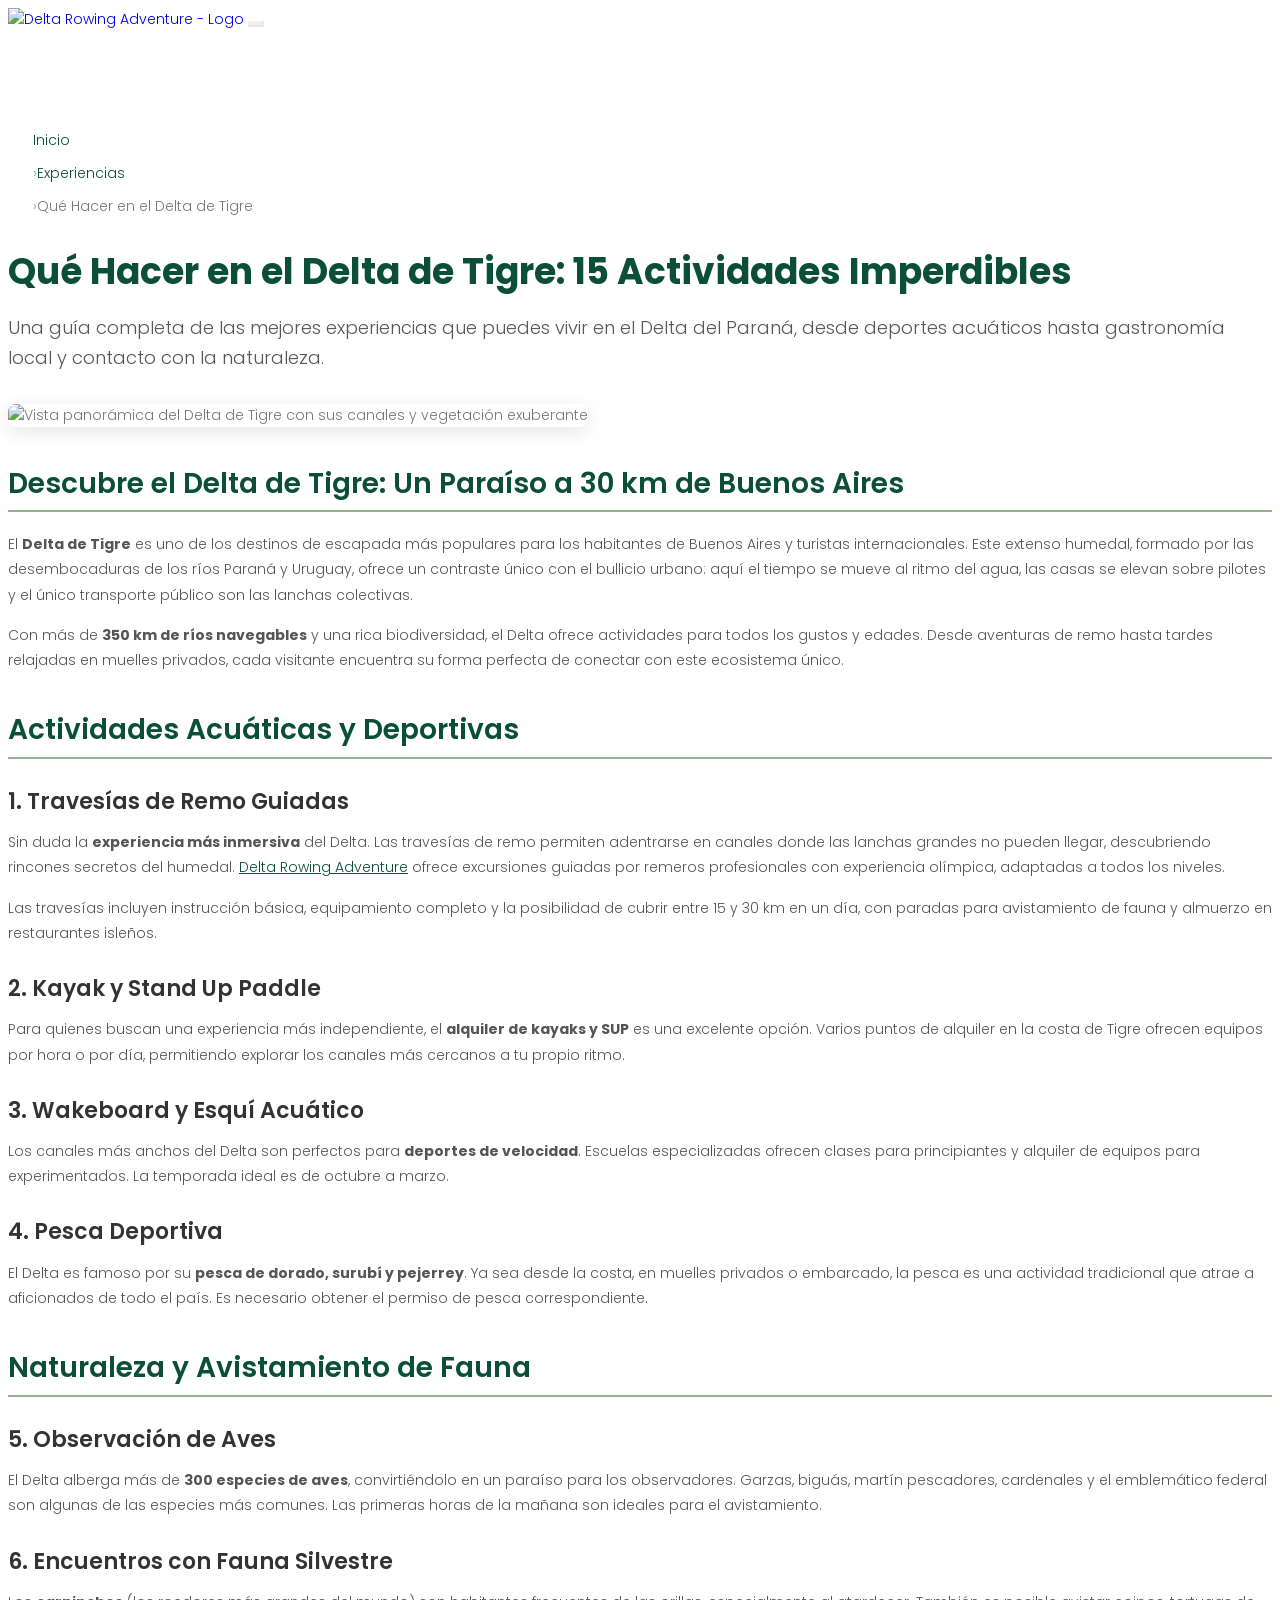
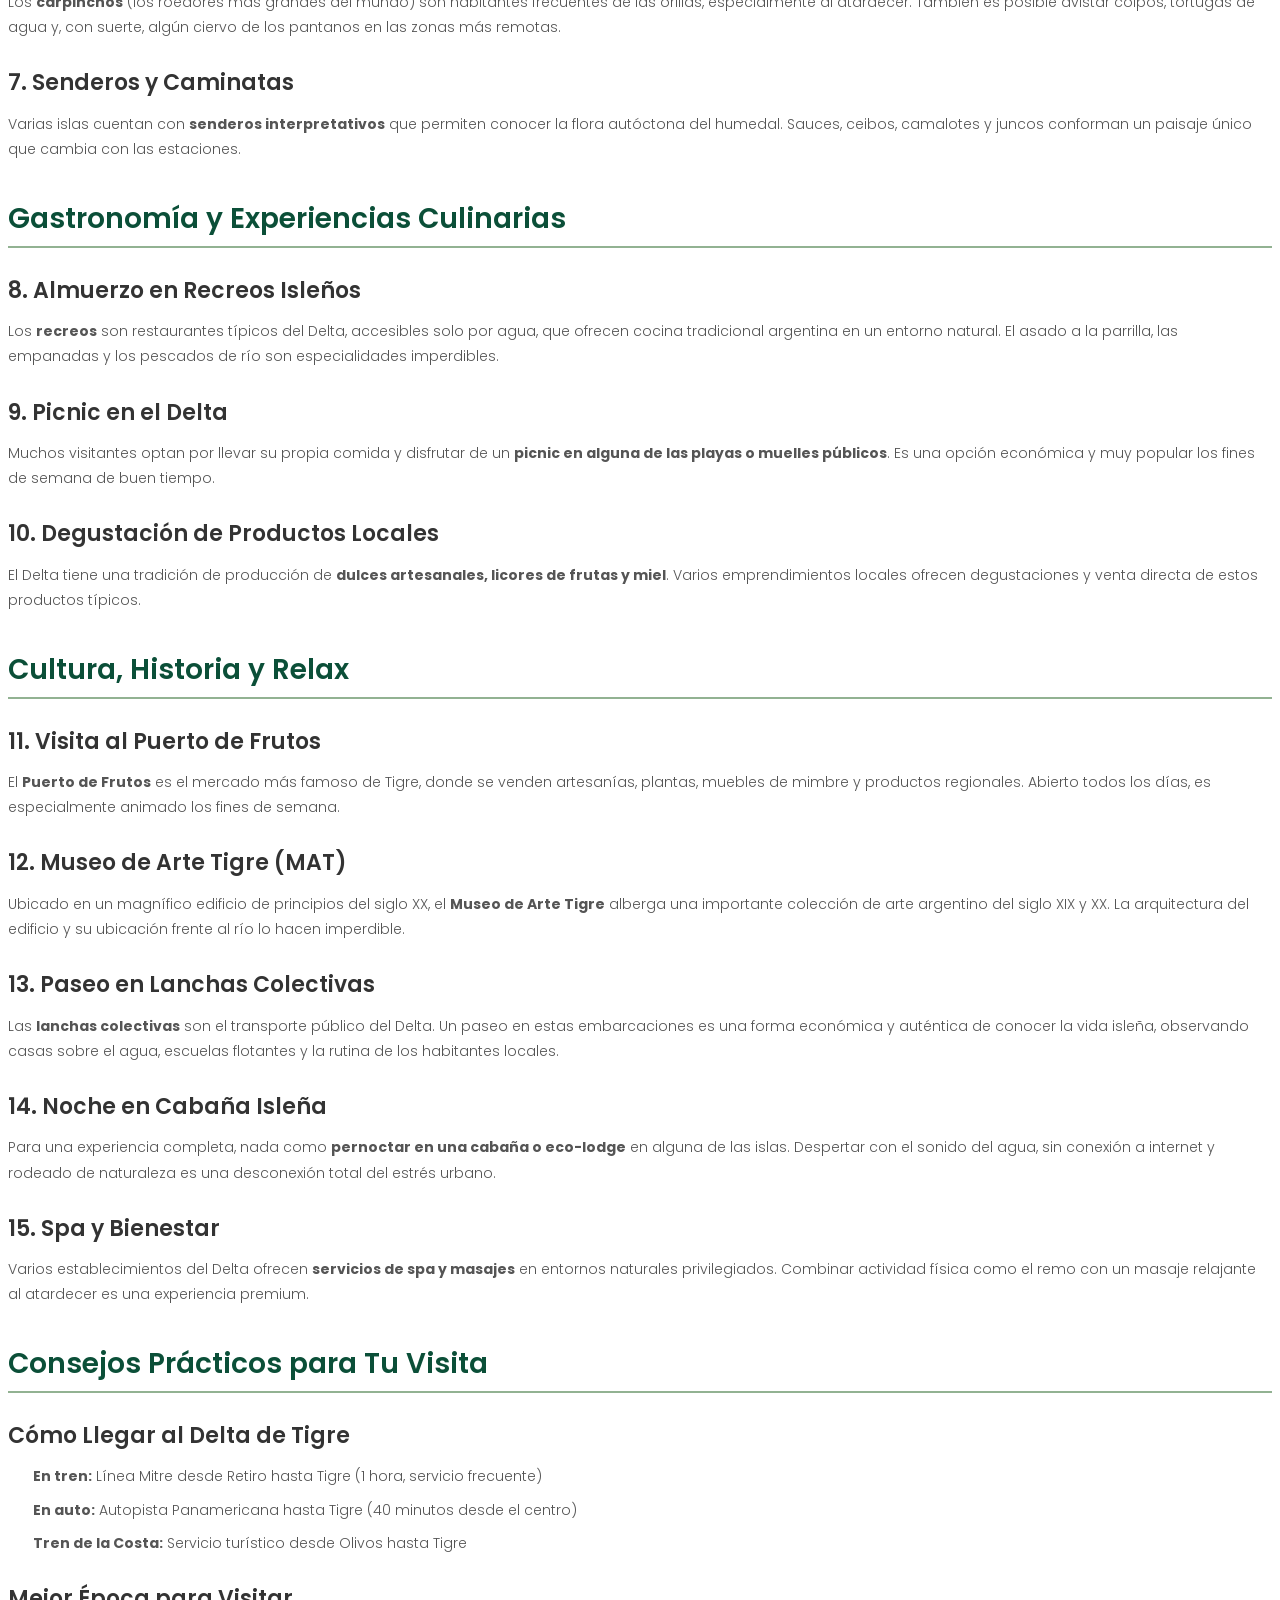
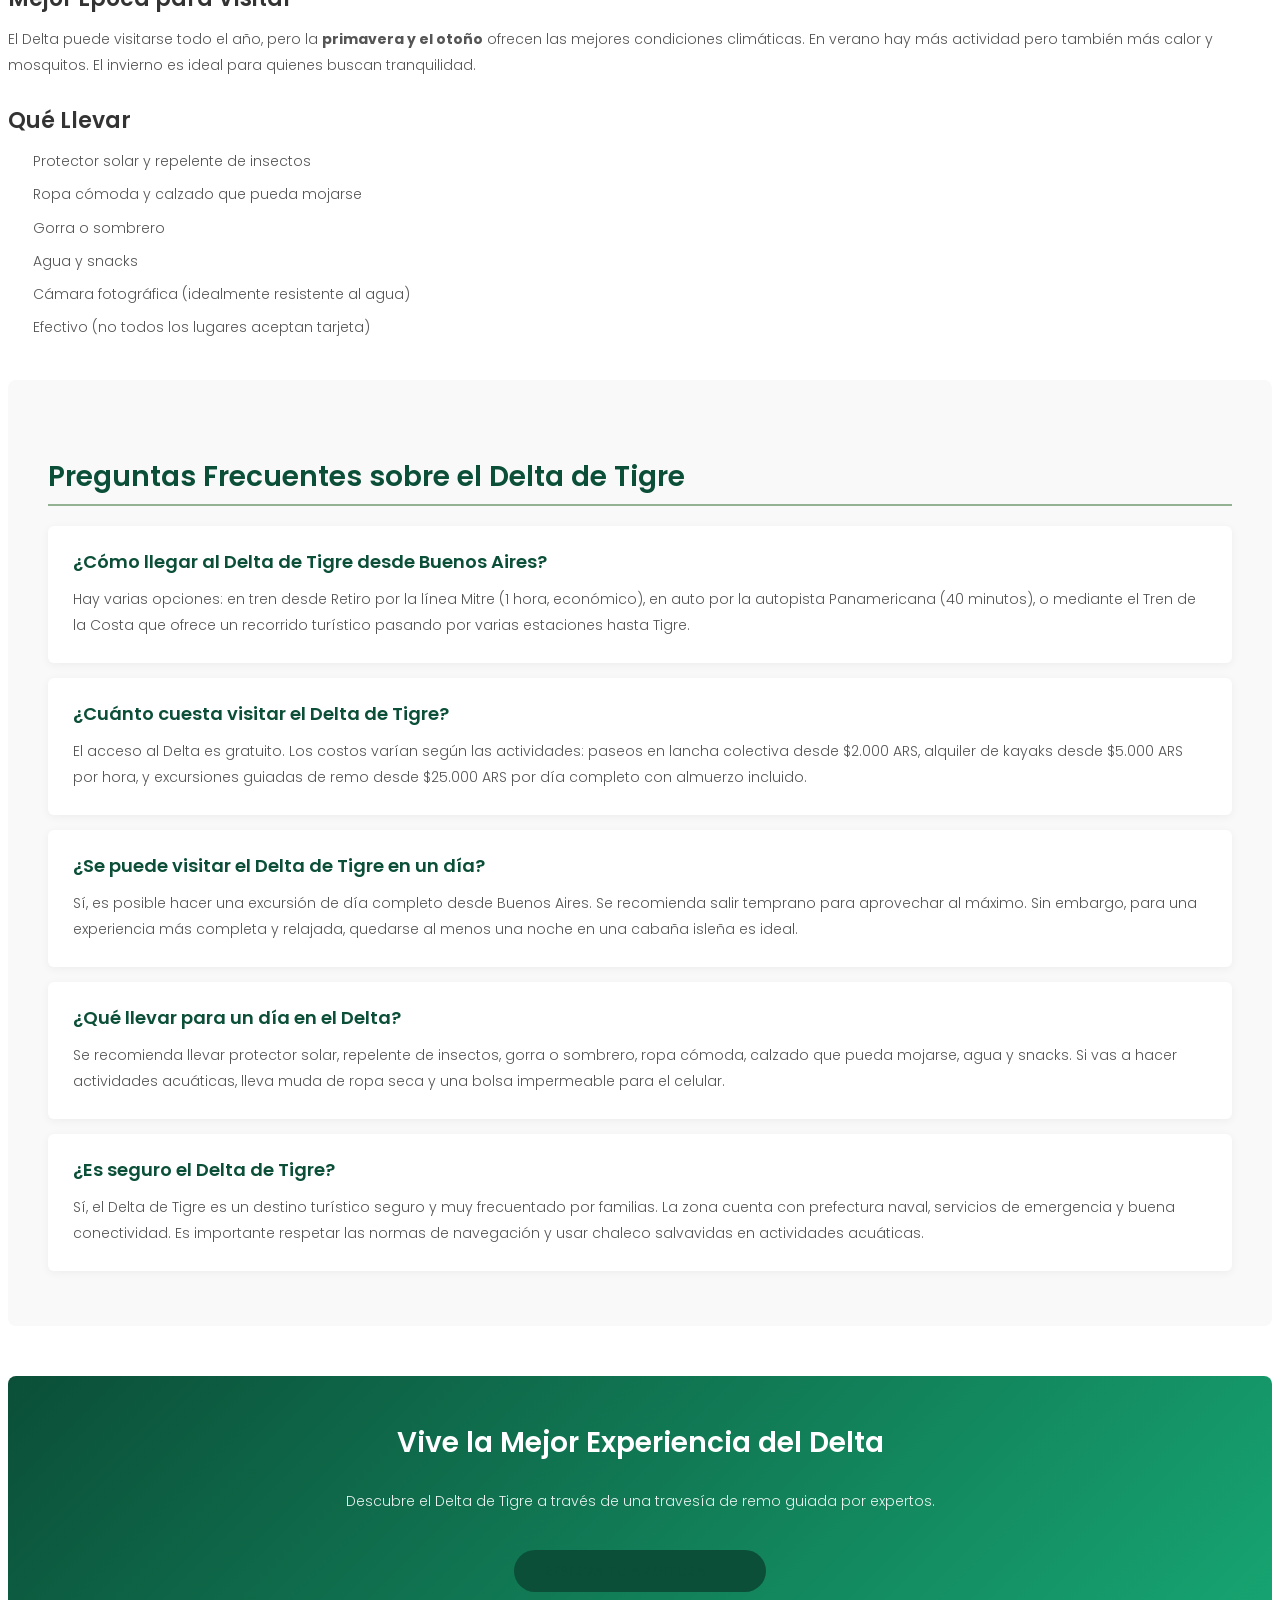
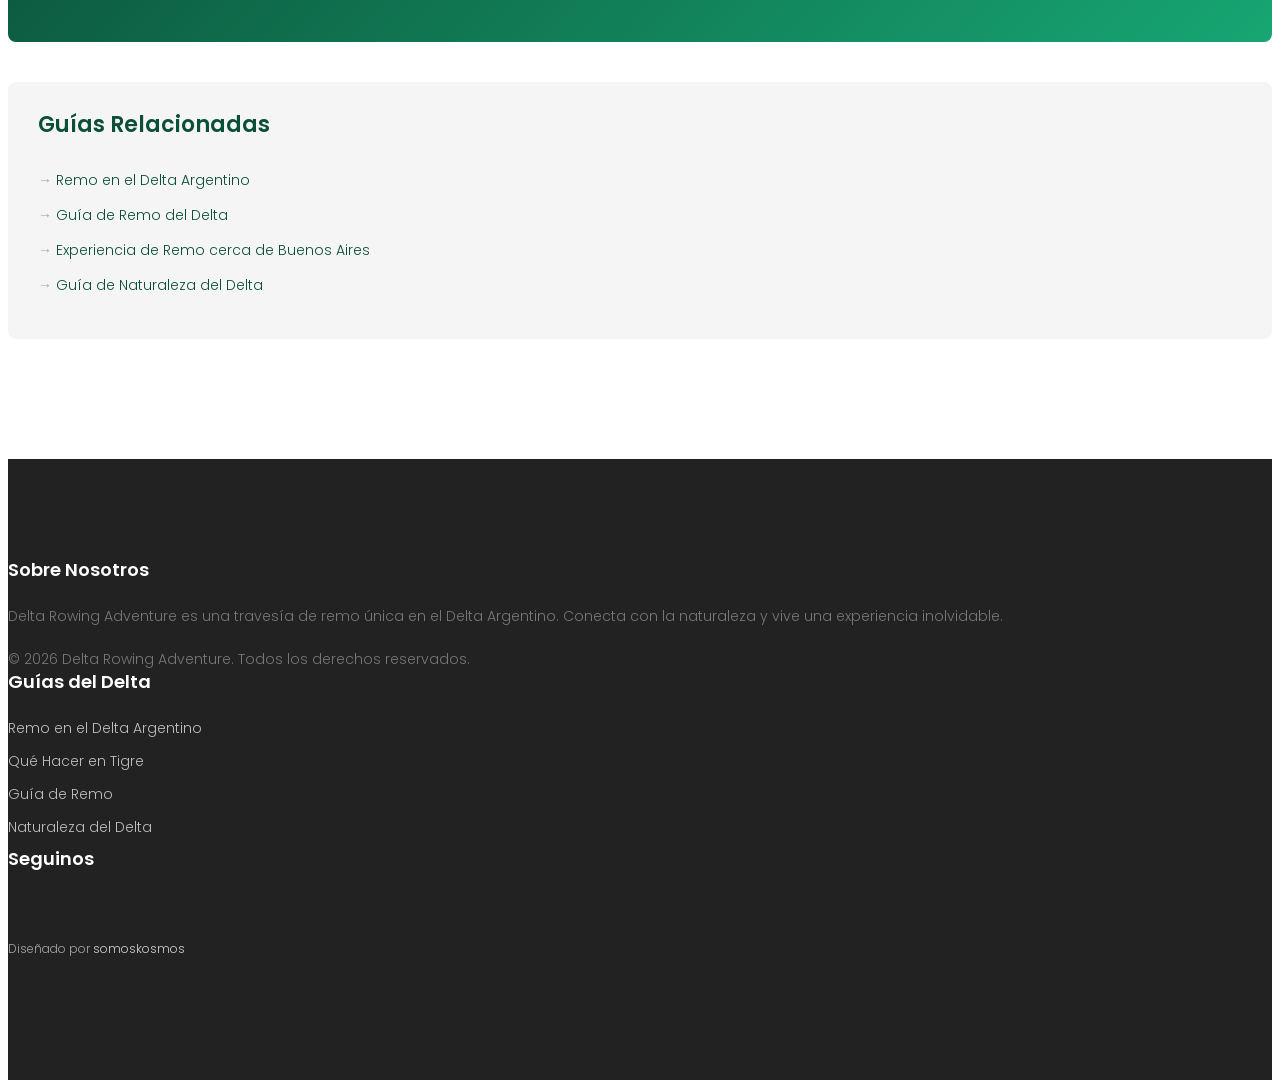
==== guides/things-to-do-in-tigre-delta.html @ dde52e89 "feat(seo): Add comprehensive tourism guides for SEO authority Create 5 in-depth guide pages (800-120" ====
<!DOCTYPE html>
<html lang="es">
<head>
    <meta charset="UTF-8">
    <meta name="viewport" content="width=device-width, initial-scale=1, shrink-to-fit=no">
    <title>Qué Hacer en el Delta de Tigre: 15 Actividades Imperdibles 2026 | Delta Rowing Adventure</title>
    <meta name="description" content="Descubre las mejores actividades en el Delta de Tigre. Desde remo y kayak hasta avistamiento de aves, gastronomía isleña y alojamientos únicos a 30 km de Buenos Aires.">
    <meta name="keywords" content="que hacer en tigre, actividades delta tigre, turismo tigre buenos aires, paseos delta, excursiones tigre, turismo naturaleza argentina">
    <meta name="author" content="Delta Rowing Adventure">
    <meta name="robots" content="index, follow">
    <link rel="canonical" href="https://deltarowingadventure.com/guides/things-to-do-in-tigre-delta.html">
    
    <!-- Open Graph -->
    <meta property="og:type" content="article">
    <meta property="og:url" content="https://deltarowingadventure.com/guides/things-to-do-in-tigre-delta.html">
    <meta property="og:title" content="Qué Hacer en el Delta de Tigre: 15 Actividades Imperdibles 2026">
    <meta property="og:description" content="Descubre las mejores actividades en el Delta de Tigre. Remo, kayak, naturaleza y gastronomía.">
    <meta property="og:image" content="https://deltarowingadventure.com/img/why.jpg">
    <meta property="og:site_name" content="Delta Rowing Adventure">
    <meta property="og:locale" content="es_AR">
    
    <!-- Twitter Card -->
    <meta name="twitter:card" content="summary_large_image">
    <meta name="twitter:title" content="Qué Hacer en el Delta de Tigre: 15 Actividades Imperdibles 2026">
    <meta name="twitter:description" content="Descubre las mejores actividades en el Delta de Tigre.">
    <meta name="twitter:image" content="https://deltarowingadventure.com/img/why.jpg">
    
    <!-- Favicon -->
    <link rel="shortcut icon" href="../img/LOGO-09.png">
    
    <!-- CSS -->
    <link rel="preconnect" href="https://fonts.googleapis.com">
    <link rel="preconnect" href="https://fonts.gstatic.com" crossorigin>
    <link href="https://fonts.googleapis.com/css?family=Poppins:100,200,400,300,500,600,700&display=swap" rel="stylesheet">
    <link rel="stylesheet" href="../css/linearicons.css">
    <link rel="stylesheet" href="../css/font-awesome.min.css">
    <link rel="stylesheet" href="../css/bootstrap.css">
    <link rel="stylesheet" href="../css/main.css">
    
    <!-- Schema.org Structured Data -->
    <script type="application/ld+json">
    {
        "@context": "https://schema.org",
        "@type": "Article",
        "headline": "Qué Hacer en el Delta de Tigre: 15 Actividades Imperdibles 2026",
        "description": "Guía completa de actividades turísticas en el Delta de Tigre cerca de Buenos Aires",
        "image": "https://deltarowingadventure.com/img/why.jpg",
        "author": {
            "@type": "Organization",
            "name": "Delta Rowing Adventure"
        },
        "publisher": {
            "@type": "Organization",
            "name": "Delta Rowing Adventure",
            "logo": {
                "@type": "ImageObject",
                "url": "https://deltarowingadventure.com/img/LOGO-07.png"
            }
        },
        "datePublished": "2026-03-16",
        "dateModified": "2026-03-16"
    }
    </script>
    
    <script type="application/ld+json">
    {
        "@context": "https://schema.org",
        "@type": "TouristDestination",
        "name": "Delta de Tigre",
        "description": "Humedal y destino turístico cerca de Buenos Aires con actividades acuáticas y naturaleza",
        "touristType": ["Nature lovers", "Adventure travelers", "Family travelers"],
        "geo": {
            "@type": "GeoCoordinates",
            "latitude": "-34.4167",
            "longitude": "-58.5833"
        }
    }
    </script>
    
    <script type="application/ld+json">
    {
        "@context": "https://schema.org",
        "@type": "FAQPage",
        "mainEntity": [
            {
                "@type": "Question",
                "name": "¿Cómo llegar al Delta de Tigre desde Buenos Aires?",
                "acceptedAnswer": {
                    "@type": "Answer",
                    "text": "Hay varias opciones: en tren desde Retiro por la línea Mitre (1 hora, económico), en auto por la autopista Panamericana (40 minutos), o mediante el Tren de la Costa que ofrece un recorrido turístico pasando por varias estaciones hasta Tigre."
                }
            },
            {
                "@type": "Question",
                "name": "¿Cuánto cuesta visitar el Delta de Tigre?",
                "acceptedAnswer": {
                    "@type": "Answer",
                    "text": "El acceso al Delta es gratuito. Los costos varían según las actividades: paseos en lancha colectiva desde $2.000 ARS, alquiler de kayaks desde $5.000 ARS por hora, y excursiones guiadas de remo desde $25.000 ARS por día completo con almuerzo incluido."
                }
            },
            {
                "@type": "Question",
                "name": "¿Se puede visitar el Delta de Tigre en un día?",
                "acceptedAnswer": {
                    "@type": "Answer",
                    "text": "Sí, es posible hacer una excursión de día completo desde Buenos Aires. Se recomienda salir temprano para aprovechar al máximo. Sin embargo, para una experiencia más completa y relajada, quedarse al menos una noche en una cabaña isleña es ideal."
                }
            },
            {
                "@type": "Question",
                "name": "¿Qué llevar para un día en el Delta?",
                "acceptedAnswer": {
                    "@type": "Answer",
                    "text": "Se recomienda llevar protector solar, repelente de insectos, gorra o sombrero, ropa cómoda, calzado que pueda mojarse, agua y snacks. Si vas a hacer actividades acuáticas, lleva muda de ropa seca y una bolsa impermeable para el celular."
                }
            },
            {
                "@type": "Question",
                "name": "¿Es seguro el Delta de Tigre?",
                "acceptedAnswer": {
                    "@type": "Answer",
                    "text": "Sí, el Delta de Tigre es un destino turístico seguro y muy frecuentado por familias. La zona cuenta con prefectura naval, servicios de emergencia y buena conectividad. Es importante respetar las normas de navegación y usar chaleco salvavidas en actividades acuáticas."
                }
            }
        ]
    }
    </script>
</head>
<body>
    <header class="default-header">
        <nav class="navbar navbar-expand-lg navbar-light">
            <div class="container">
                <a class="navbar-brand" href="../index.html">
                    <img src="../img/LOGO-07.png" alt="Delta Rowing Adventure - Logo" width="150" height="50">
                </a>
                <button class="navbar-toggler" type="button" data-toggle="collapse" data-target="#navbarSupportedContent" aria-controls="navbarSupportedContent" aria-expanded="false" aria-label="Toggle navigation">
                    <span class="text-white lnr lnr-menu"></span>
                </button>
                <div class="collapse navbar-collapse justify-content-end align-items-center" id="navbarSupportedContent">
                    <ul class="navbar-nav">
                        <li><a href="../index.html">Inicio</a></li>
                        <li><a href="../index.html#about">Experiencia</a></li>
                        <li><a href="../index.html#team">Quienes Somos</a></li>
                        <li><a href="../index.html#contact">Contacto</a></li>
                    </ul>
                </div>
            </div>
        </nav>
    </header>

    <main class="guide-content section-gap">
        <article class="container">
            <div class="row justify-content-center">
                <div class="col-lg-10">
                    <nav aria-label="breadcrumb" class="mb-30">
                        <ol class="breadcrumb">
                            <li class="breadcrumb-item"><a href="../index.html">Inicio</a></li>
                            <li class="breadcrumb-item"><a href="../index.html#about">Experiencias</a></li>
                            <li class="breadcrumb-item active" aria-current="page">Qué Hacer en el Delta de Tigre</li>
                        </ol>
                    </nav>
                    
                    <h1>Qué Hacer en el Delta de Tigre: 15 Actividades Imperdibles</h1>
                    <p class="lead">Una guía completa de las mejores experiencias que puedes vivir en el Delta del Paraná, desde deportes acuáticos hasta gastronomía local y contacto con la naturaleza.</p>
                    
                    <img src="../img/why.jpg" alt="Vista panorámica del Delta de Tigre con sus canales y vegetación exuberante" class="img-fluid my-4 rounded" loading="lazy" width="800" height="600">
                    
                    <section class="mt-40">
                        <h2>Descubre el Delta de Tigre: Un Paraíso a 30 km de Buenos Aires</h2>
                        <p>El <strong>Delta de Tigre</strong> es uno de los destinos de escapada más populares para los habitantes de Buenos Aires y turistas internacionales. Este extenso humedal, formado por las desembocaduras de los ríos Paraná y Uruguay, ofrece un contraste único con el bullicio urbano: aquí el tiempo se mueve al ritmo del agua, las casas se elevan sobre pilotes y el único transporte público son las lanchas colectivas.</p>
                        <p>Con más de <strong>350 km de ríos navegables</strong> y una rica biodiversidad, el Delta ofrece actividades para todos los gustos y edades. Desde aventuras de remo hasta tardes relajadas en muelles privados, cada visitante encuentra su forma perfecta de conectar con este ecosistema único.</p>
                    </section>
                    
                    <section class="mt-40">
                        <h2>Actividades Acuáticas y Deportivas</h2>
                        
                        <h3>1. Travesías de Remo Guiadas</h3>
                        <p>Sin duda la <strong>experiencia más inmersiva</strong> del Delta. Las travesías de remo permiten adentrarse en canales donde las lanchas grandes no pueden llegar, descubriendo rincones secretos del humedal. <a href="../index.html#about">Delta Rowing Adventure</a> ofrece excursiones guiadas por remeros profesionales con experiencia olímpica, adaptadas a todos los niveles.</p>
                        <p>Las travesías incluyen instrucción básica, equipamiento completo y la posibilidad de cubrir entre 15 y 30 km en un día, con paradas para avistamiento de fauna y almuerzo en restaurantes isleños.</p>
                        
                        <h3>2. Kayak y Stand Up Paddle</h3>
                        <p>Para quienes buscan una experiencia más independiente, el <strong>alquiler de kayaks y SUP</strong> es una excelente opción. Varios puntos de alquiler en la costa de Tigre ofrecen equipos por hora o por día, permitiendo explorar los canales más cercanos a tu propio ritmo.</p>
                        
                        <h3>3. Wakeboard y Esquí Acuático</h3>
                        <p>Los canales más anchos del Delta son perfectos para <strong>deportes de velocidad</strong>. Escuelas especializadas ofrecen clases para principiantes y alquiler de equipos para experimentados. La temporada ideal es de octubre a marzo.</p>
                        
                        <h3>4. Pesca Deportiva</h3>
                        <p>El Delta es famoso por su <strong>pesca de dorado, surubí y pejerrey</strong>. Ya sea desde la costa, en muelles privados o embarcado, la pesca es una actividad tradicional que atrae a aficionados de todo el país. Es necesario obtener el permiso de pesca correspondiente.</p>
                    </section>
                    
                    <section class="mt-40">
                        <h2>Naturaleza y Avistamiento de Fauna</h2>
                        
                        <h3>5. Observación de Aves</h3>
                        <p>El Delta alberga más de <strong>300 especies de aves</strong>, convirtiéndolo en un paraíso para los observadores. Garzas, biguás, martín pescadores, cardenales y el emblemático federal son algunas de las especies más comunes. Las primeras horas de la mañana son ideales para el avistamiento.</p>
                        
                        <h3>6. Encuentros con Fauna Silvestre</h3>
                        <p>Los <strong>carpinchos</strong> (los roedores más grandes del mundo) son habitantes frecuentes de las orillas, especialmente al atardecer. También es posible avistar coipos, tortugas de agua y, con suerte, algún ciervo de los pantanos en las zonas más remotas.</p>
                        
                        <h3>7. Senderos y Caminatas</h3>
                        <p>Varias islas cuentan con <strong>senderos interpretativos</strong> que permiten conocer la flora autóctona del humedal. Sauces, ceibos, camalotes y juncos conforman un paisaje único que cambia con las estaciones.</p>
                    </section>
                    
                    <section class="mt-40">
                        <h2>Gastronomía y Experiencias Culinarias</h2>
                        
                        <h3>8. Almuerzo en Recreos Isleños</h3>
                        <p>Los <strong>recreos</strong> son restaurantes típicos del Delta, accesibles solo por agua, que ofrecen cocina tradicional argentina en un entorno natural. El asado a la parrilla, las empanadas y los pescados de río son especialidades imperdibles.</p>
                        
                        <h3>9. Picnic en el Delta</h3>
                        <p>Muchos visitantes optan por llevar su propia comida y disfrutar de un <strong>picnic en alguna de las playas o muelles públicos</strong>. Es una opción económica y muy popular los fines de semana de buen tiempo.</p>
                        
                        <h3>10. Degustación de Productos Locales</h3>
                        <p>El Delta tiene una tradición de producción de <strong>dulces artesanales, licores de frutas y miel</strong>. Varios emprendimientos locales ofrecen degustaciones y venta directa de estos productos típicos.</p>
                    </section>
                    
                    <section class="mt-40">
                        <h2>Cultura, Historia y Relax</h2>
                        
                        <h3>11. Visita al Puerto de Frutos</h3>
                        <p>El <strong>Puerto de Frutos</strong> es el mercado más famoso de Tigre, donde se venden artesanías, plantas, muebles de mimbre y productos regionales. Abierto todos los días, es especialmente animado los fines de semana.</p>
                        
                        <h3>12. Museo de Arte Tigre (MAT)</h3>
                        <p>Ubicado en un magnífico edificio de principios del siglo XX, el <strong>Museo de Arte Tigre</strong> alberga una importante colección de arte argentino del siglo XIX y XX. La arquitectura del edificio y su ubicación frente al río lo hacen imperdible.</p>
                        
                        <h3>13. Paseo en Lanchas Colectivas</h3>
                        <p>Las <strong>lanchas colectivas</strong> son el transporte público del Delta. Un paseo en estas embarcaciones es una forma económica y auténtica de conocer la vida isleña, observando casas sobre el agua, escuelas flotantes y la rutina de los habitantes locales.</p>
                        
                        <h3>14. Noche en Cabaña Isleña</h3>
                        <p>Para una experiencia completa, nada como <strong>pernoctar en una cabaña o eco-lodge</strong> en alguna de las islas. Despertar con el sonido del agua, sin conexión a internet y rodeado de naturaleza es una desconexión total del estrés urbano.</p>
                        
                        <h3>15. Spa y Bienestar</h3>
                        <p>Varios establecimientos del Delta ofrecen <strong>servicios de spa y masajes</strong> en entornos naturales privilegiados. Combinar actividad física como el remo con un masaje relajante al atardecer es una experiencia premium.</p>
                    </section>
                    
                    <section class="mt-40">
                        <h2>Consejos Prácticos para Tu Visita</h2>
                        
                        <h3>Cómo Llegar al Delta de Tigre</h3>
                        <ul>
                            <li><strong>En tren:</strong> Línea Mitre desde Retiro hasta Tigre (1 hora, servicio frecuente)</li>
                            <li><strong>En auto:</strong> Autopista Panamericana hasta Tigre (40 minutos desde el centro)</li>
                            <li><strong>Tren de la Costa:</strong> Servicio turístico desde Olivos hasta Tigre</li>
                        </ul>
                        
                        <h3>Mejor Época para Visitar</h3>
                        <p>El Delta puede visitarse todo el año, pero la <strong>primavera y el otoño</strong> ofrecen las mejores condiciones climáticas. En verano hay más actividad pero también más calor y mosquitos. El invierno es ideal para quienes buscan tranquilidad.</p>
                        
                        <h3>Qué Llevar</h3>
                        <ul>
                            <li>Protector solar y repelente de insectos</li>
                            <li>Ropa cómoda y calzado que pueda mojarse</li>
                            <li>Gorra o sombrero</li>
                            <li>Agua y snacks</li>
                            <li>Cámara fotográfica (idealmente resistente al agua)</li>
                            <li>Efectivo (no todos los lugares aceptan tarjeta)</li>
                        </ul>
                    </section>
                    
                    <section class="mt-40 faq-section">
                        <h2>Preguntas Frecuentes sobre el Delta de Tigre</h2>
                        
                        <div class="faq-item">
                            <h3>¿Cómo llegar al Delta de Tigre desde Buenos Aires?</h3>
                            <p>Hay varias opciones: en tren desde Retiro por la línea Mitre (1 hora, económico), en auto por la autopista Panamericana (40 minutos), o mediante el Tren de la Costa que ofrece un recorrido turístico pasando por varias estaciones hasta Tigre.</p>
                        </div>
                        
                        <div class="faq-item">
                            <h3>¿Cuánto cuesta visitar el Delta de Tigre?</h3>
                            <p>El acceso al Delta es gratuito. Los costos varían según las actividades: paseos en lancha colectiva desde $2.000 ARS, alquiler de kayaks desde $5.000 ARS por hora, y excursiones guiadas de remo desde $25.000 ARS por día completo con almuerzo incluido.</p>
                        </div>
                        
                        <div class="faq-item">
                            <h3>¿Se puede visitar el Delta de Tigre en un día?</h3>
                            <p>Sí, es posible hacer una excursión de día completo desde Buenos Aires. Se recomienda salir temprano para aprovechar al máximo. Sin embargo, para una experiencia más completa y relajada, quedarse al menos una noche en una cabaña isleña es ideal.</p>
                        </div>
                        
                        <div class="faq-item">
                            <h3>¿Qué llevar para un día en el Delta?</h3>
                            <p>Se recomienda llevar protector solar, repelente de insectos, gorra o sombrero, ropa cómoda, calzado que pueda mojarse, agua y snacks. Si vas a hacer actividades acuáticas, lleva muda de ropa seca y una bolsa impermeable para el celular.</p>
                        </div>
                        
                        <div class="faq-item">
                            <h3>¿Es seguro el Delta de Tigre?</h3>
                            <p>Sí, el Delta de Tigre es un destino turístico seguro y muy frecuentado por familias. La zona cuenta con prefectura naval, servicios de emergencia y buena conectividad. Es importante respetar las normas de navegación y usar chaleco salvavidas en actividades acuáticas.</p>
                        </div>
                    </section>
                    
                    <section class="mt-40 cta-section text-center">
                        <h2>Vive la Mejor Experiencia del Delta</h2>
                        <p>Descubre el Delta de Tigre a través de una travesía de remo guiada por expertos.</p>
                        <a href="../index.html#contact" class="primary-btn mt-20">Reserva Tu Aventura</a>
                    </section>
                    
                    <section class="mt-40 related-guides">
                        <h2>Guías Relacionadas</h2>
                        <ul>
                            <li><a href="rowing-in-the-argentine-delta.html">Remo en el Delta Argentino</a></li>
                            <li><a href="delta-rowing-guide.html">Guía de Remo del Delta</a></li>
                            <li><a href="buenos-aires-rowing-experience.html">Experiencia de Remo cerca de Buenos Aires</a></li>
                            <li><a href="delta-nature-guide.html">Guía de Naturaleza del Delta</a></li>
                        </ul>
                    </section>
                </div>
            </div>
        </article>
    </main>

    <footer class="footer-area section-gap">
        <div class="container">
            <div class="row">
                <div class="col-lg-4 col-md-6 col-sm-6">
                    <div class="single-footer-widget">
                        <h6>Sobre Nosotros</h6>
                        <p>Delta Rowing Adventure es una travesía de remo única en el Delta Argentino. Conecta con la naturaleza y vive una experiencia inolvidable.</p>
                        <p class="footer-text">&copy; 2026 Delta Rowing Adventure. Todos los derechos reservados.</p>
                    </div>
                </div>
                <div class="col-lg-4 col-md-6 col-sm-6">
                    <div class="single-footer-widget">
                        <h6>Guías del Delta</h6>
                        <ul class="footer-links">
                            <li><a href="rowing-in-the-argentine-delta.html">Remo en el Delta Argentino</a></li>
                            <li><a href="things-to-do-in-tigre-delta.html">Qué Hacer en Tigre</a></li>
                            <li><a href="delta-rowing-guide.html">Guía de Remo</a></li>
                            <li><a href="delta-nature-guide.html">Naturaleza del Delta</a></li>
                        </ul>
                    </div>
                </div>
                <div class="col-lg-2 col-md-6 col-sm-6 social-widget">
                    <div class="single-footer-widget">
                        <h6>Seguinos</h6>
                        <div class="footer-social d-flex align-items-center">
                            <a href="#" aria-label="Facebook"><i class="fa fa-facebook"></i></a>
                            <a href="#" aria-label="Instagram"><i class="fa fa-instagram"></i></a>
                        </div>
                    </div>
                </div>
                <div class="col-lg-2 col-md-6 col-sm-6">
                    <div class="single-footer-widget">
                        <p class="designer-credit">Diseñado por <a href="https://somoskosmos.com" target="_blank" rel="noopener noreferrer">somoskosmos</a></p>
                    </div>
                </div>
            </div>
        </div>
    </footer>

    <script src="../js/vendor/jquery-2.2.4.min.js"></script>
    <script src="../js/vendor/bootstrap.min.js"></script>
    <script src="../js/jquery.sticky.js"></script>
    <script src="../js/main.js"></script>
</body>
</html>
---- css/main.css ----
/*--------------------------- Color variations ----------------------*/
/* Medium Layout: 1280px */
/* Tablet Layout: 768px */
/* Mobile Layout: 320px */
/* Wide Mobile Layout: 480px */
/* =================================== */
/*  Basic Style 
/* =================================== */
::-moz-selection {
  /* Code for Firefox */
  background-color: #0B4F38;
  color: #fff;
}

::selection {
  background-color: #0B4F38;
  color: #fff;
}

::-webkit-input-placeholder {
  /* WebKit, Blink, Edge */
  color: #777777;
  font-weight: 300;
}

:-moz-placeholder {
  /* Mozilla Firefox 4 to 18 */
  color: #777777;
  opacity: 1;
  font-weight: 300;
}

::-moz-placeholder {
  /* Mozilla Firefox 19+ */
  color: #777777;
  opacity: 1;
  font-weight: 300;
}

:-ms-input-placeholder {
  /* Internet Explorer 10-11 */
  color: #777777;
  font-weight: 300;
}

::-ms-input-placeholder {
  /* Microsoft Edge */
  color: #777777;
  font-weight: 300;
}

body {
  color: #777777;
  font-family: "Poppins", sans-serif;
  font-size: 14px;
  font-weight: 300;
  line-height: 1.625em;
  position: relative;
}

ol, ul {
  margin: 0;
  padding: 0;
  list-style: none;
}

select {
  display: block;
}

figure {
  margin: 0;
}

a {
  -webkit-transition: all 0.3s ease 0s;
  -moz-transition: all 0.3s ease 0s;
  -o-transition: all 0.3s ease 0s;
  transition: all 0.3s ease 0s;
}

iframe {
  border: 0;
}

a, a:focus, a:hover {
  text-decoration: none;
  outline: 0;
}

.btn.active.focus,
.btn.active:focus,
.btn.focus,
.btn.focus:active,
.btn:active:focus,
.btn:focus {
  text-decoration: none;
  outline: 0;
}

.card-panel {
  margin: 0;
  padding: 60px;
}

/**
 *  Typography
 *
 **/
.btn i, .btn-large i, .btn-floating i, .btn-large i, .btn-flat i {
  font-size: 1em;
  line-height: inherit;
}

.gray-bg {
  background: #f9f9ff;
}

h1, h2, h3,
h4, h5, h6 {
  font-family: "Poppins", sans-serif;
  color: #222222;
  line-height: 1.2em !important;
  margin-bottom: 0;
  margin-top: 0;
  font-weight: 600;
}

.h1, .h2, .h3,
.h4, .h5, .h6 {
  margin-bottom: 0;
  margin-top: 0;
  font-family: "Poppins", sans-serif;
  font-weight: 600;
  color: #222222;
}

h1, .h1 {
  font-size: 36px;
}

h2, .h2 {
  font-size: 30px;
}

h3, .h3 {
  font-size: 24px;
}

h4, .h4 {
  font-size: 18px;
}

h5, .h5 {
  font-size: 16px;
}

h6, .h6 {
  font-size: 14px;
  color: #222222;
}

td, th {
  border-radius: 0px;
}

/**
 * For modern browsers
 * 1. The space content is one way to avoid an Opera bug when the
 *    contenteditable attribute is included anywhere else in the document.
 *    Otherwise it causes space to appear at the top and bottom of elements
 *    that are clearfixed.
 * 2. The use of `table` rather than `block` is only necessary if using
 *    `:before` to contain the top-margins of child elements.
 */
.clear::before, .clear::after {
  content: " ";
  display: table;
}

.clear::after {
  clear: both;
}

.fz-11 {
  font-size: 11px;
}

.fz-12 {
  font-size: 12px;
}

.fz-13 {
  font-size: 13px;
}

.fz-14 {
  font-size: 14px;
}

.fz-15 {
  font-size: 15px;
}

.fz-16 {
  font-size: 16px;
}

.fz-18 {
  font-size: 18px;
}

.fz-30 {
  font-size: 30px;
}

.fz-48 {
  font-size: 48px !important;
}

.fw100 {
  font-weight: 100;
}

.fw300 {
  font-weight: 300;
}

.fw400 {
  font-weight: 400 !important;
}

.fw500 {
  font-weight: 500;
}

.f700 {
  font-weight: 700;
}

.fsi {
  font-style: italic;
}

.mt-10 {
  margin-top: 10px;
}

.mt-15 {
  margin-top: 15px;
}

.mt-20 {
  margin-top: 20px;
}

.mt-25 {
  margin-top: 25px;
}

.mt-30 {
  margin-top: 30px;
}

.mt-35 {
  margin-top: 35px;
}

.mt-40 {
  margin-top: 40px;
}

.mt-50 {
  margin-top: 50px;
}

.mt-60 {
  margin-top: 60px;
}

.mt-70 {
  margin-top: 70px;
}

.mt-80 {
  margin-top: 80px;
}

.mt-100 {
  margin-top: 100px;
}

.mt-120 {
  margin-top: 120px;
}

.mt-150 {
  margin-top: 150px;
}

.ml-0 {
  margin-left: 0 !important;
}

.ml-5 {
  margin-left: 5px !important;
}

.ml-10 {
  margin-left: 10px;
}

.ml-15 {
  margin-left: 15px;
}

.ml-20 {
  margin-left: 20px;
}

.ml-30 {
  margin-left: 30px;
}

.ml-50 {
  margin-left: 50px;
}

.mr-0 {
  margin-right: 0 !important;
}

.mr-5 {
  margin-right: 5px !important;
}

.mr-15 {
  margin-right: 15px;
}

.mr-10 {
  margin-right: 10px;
}

.mr-20 {
  margin-right: 20px;
}

.mr-30 {
  margin-right: 30px;
}

.mr-50 {
  margin-right: 50px;
}

.mb-0 {
  margin-bottom: 0px;
}

.mb-0-i {
  margin-bottom: 0px !important;
}

.mb-5 {
  margin-bottom: 5px;
}

.mb-10 {
  margin-bottom: 10px;
}

.mb-15 {
  margin-bottom: 15px;
}

.mb-20 {
  margin-bottom: 20px;
}

.mb-25 {
  margin-bottom: 25px;
}

.mb-30 {
  margin-bottom: 30px;
}

.mb-40 {
  margin-bottom: 40px;
}

.mb-50 {
  margin-bottom: 50px;
}

.mb-60 {
  margin-bottom: 60px;
}

.mb-70 {
  margin-bottom: 70px;
}

.mb-80 {
  margin-bottom: 80px;
}

.mb-90 {
  margin-bottom: 90px;
}

.mb-100 {
  margin-bottom: 100px;
}

.pt-0 {
  padding-top: 0px;
}

.pt-10 {
  padding-top: 10px;
}

.pt-15 {
  padding-top: 15px;
}

.pt-20 {
  padding-top: 20px;
}

.pt-25 {
  padding-top: 25px;
}

.pt-30 {
  padding-top: 30px;
}

.pt-40 {
  padding-top: 40px;
}

.pt-50 {
  padding-top: 50px;
}

.pt-60 {
  padding-top: 60px;
}

.pt-70 {
  padding-top: 70px;
}

.pt-80 {
  padding-top: 80px;
}

.pt-90 {
  padding-top: 90px;
}

.pt-100 {
  padding-top: 100px;
}

.pt-120 {
  padding-top: 120px;
}

.pt-150 {
  padding-top: 150px;
}

.pt-170 {
  padding-top: 170px;
}

.pb-0 {
  padding-bottom: 0px;
}

.pb-10 {
  padding-bottom: 10px;
}

.pb-15 {
  padding-bottom: 15px;
}

.pb-20 {
  padding-bottom: 20px;
}

.pb-25 {
  padding-bottom: 25px;
}

.pb-30 {
  padding-bottom: 30px;
}

.pb-40 {
  padding-bottom: 40px;
}

.pb-50 {
  padding-bottom: 50px;
}

.pb-60 {
  padding-bottom: 60px;
}

.pb-70 {
  padding-bottom: 70px;
}

.pb-80 {
  padding-bottom: 80px;
}

.pb-90 {
  padding-bottom: 90px;
}

.pb-100 {
  padding-bottom: 100px;
}

.pb-120 {
  padding-bottom: 120px;
}

.pb-150 {
  padding-bottom: 150px;
}

.pr-30 {
  padding-right: 30px;
}

.pl-30 {
  padding-left: 30px;
}

.pl-90 {
  padding-left: 90px;
}

.p-40 {
  padding: 40px;
}

.float-left {
  float: left;
}

.float-right {
  float: right;
}

.text-italic {
  font-style: italic;
}

.text-white {
  color: #fff;
}

.text-black {
  color: #000;
}

.transition {
  -webkit-transition: all 0.3s ease 0s;
  -moz-transition: all 0.3s ease 0s;
  -o-transition: all 0.3s ease 0s;
  transition: all 0.3s ease 0s;
}

.section-full {
  padding: 100px 0;
}

.section-half {
  padding: 75px 0;
}

.text-center {
  text-align: center;
}

.text-left {
  text-align: left;
}

.text-rigth {
  text-align: right;
}

.flex {
  display: -webkit-box;
  display: -webkit-flex;
  display: -moz-flex;
  display: -ms-flexbox;
  display: flex;
}

.inline-flex {
  display: -webkit-inline-box;
  display: -webkit-inline-flex;
  display: -moz-inline-flex;
  display: -ms-inline-flexbox;
  display: inline-flex;
}

.flex-grow {
  -webkit-box-flex: 1;
  -webkit-flex-grow: 1;
  -moz-flex-grow: 1;
  -ms-flex-positive: 1;
  flex-grow: 1;
}

.flex-wrap {
  -webkit-flex-wrap: wrap;
  -moz-flex-wrap: wrap;
  -ms-flex-wrap: wrap;
  flex-wrap: wrap;
}

.flex-left {
  -webkit-box-pack: start;
  -ms-flex-pack: start;
  -webkit-justify-content: flex-start;
  -moz-justify-content: flex-start;
  justify-content: flex-start;
}

.flex-middle {
  -webkit-box-align: center;
  -ms-flex-align: center;
  -webkit-align-items: center;
  -moz-align-items: center;
  align-items: center;
}

.flex-right {
  -webkit-box-pack: end;
  -ms-flex-pack: end;
  -webkit-justify-content: flex-end;
  -moz-justify-content: flex-end;
  justify-content: flex-end;
}

.flex-top {
  -webkit-align-self: flex-start;
  -moz-align-self: flex-start;
  -ms-flex-item-align: start;
  align-self: flex-start;
}

.flex-center {
  -webkit-box-pack: center;
  -ms-flex-pack: center;
  -webkit-justify-content: center;
  -moz-justify-content: center;
  justify-content: center;
}

.flex-bottom {
  -webkit-align-self: flex-end;
  -moz-align-self: flex-end;
  -ms-flex-item-align: end;
  align-self: flex-end;
}

.space-between {
  -webkit-box-pack: justify;
  -ms-flex-pack: justify;
  -webkit-justify-content: space-between;
  -moz-justify-content: space-between;
  justify-content: space-between;
}

.space-around {
  -ms-flex-pack: distribute;
  -webkit-justify-content: space-around;
  -moz-justify-content: space-around;
  justify-content: space-around;
}

.flex-column {
  -webkit-box-direction: normal;
  -webkit-box-orient: vertical;
  -webkit-flex-direction: column;
  -moz-flex-direction: column;
  -ms-flex-direction: column;
  flex-direction: column;
}

.flex-cell {
  display: -webkit-box;
  display: -webkit-flex;
  display: -moz-flex;
  display: -ms-flexbox;
  display: flex;
  -webkit-box-flex: 1;
  -webkit-flex-grow: 1;
  -moz-flex-grow: 1;
  -ms-flex-positive: 1;
  flex-grow: 1;
}

.display-table {
  display: table;
}

.light {
  color: #fff;
}

.dark {
  color: #222;
}

.relative {
  position: relative;
}

.overflow-hidden {
  overflow: hidden;
}

.overlay {
  position: absolute;
  left: 0;
  right: 0;
  top: 0;
  bottom: 0;
}

.container.fullwidth {
  width: 100%;
}

.container.no-padding {
  padding-left: 0;
  padding-right: 0;
}

.no-padding {
  padding: 0;
}

.section-bg {
  background: #f9fafc;
}

@media (max-width: 767px) {
  .no-flex-xs {
    display: block !important;
  }
}

.row.no-margin {
  margin-left: 0;
  margin-right: 0;
}

.sample-text-area {
  background: #fff;
  padding: 100px 0 70px 0;
}

.text-heading {
  margin-bottom: 30px;
  font-size: 24px;
}

h1 {
  font-size: 36px;
}

h2 {
  font-size: 30px;
}

h3 {
  font-size: 24px;
}

h4 {
  font-size: 18px;
}

h5 {
  font-size: 16px;
}

h6 {
  font-size: 14px;
}

h1, h2, h3, h4, h5, h6 {
  line-height: 1.5em;
}

.typography h1, .typography h2, .typography h3, .typography h4, .typography h5, .typography h6 {
  color: #777777;
}

.button-area {
  background: #fff;
}

.button-area .border-top-generic {
  padding: 70px 15px;
  border-top: 1px dotted #eee;
}

.button-group-area .genric-btn {
  margin-right: 10px;
  margin-top: 10px;
}

.button-group-area .genric-btn:last-child {
  margin-right: 0;
}

.genric-btn {
  display: inline-block;
  outline: none;
  line-height: 40px;
  padding: 0 30px;
  font-size: .8em;
  text-align: center;
  text-decoration: none;
  font-weight: 500;
  cursor: pointer;
  -webkit-transition: all 0.3s ease 0s;
  -moz-transition: all 0.3s ease 0s;
  -o-transition: all 0.3s ease 0s;
  transition: all 0.3s ease 0s;
}

.genric-btn:focus {
  outline: none;
}

.genric-btn.e-large {
  padding: 0 40px;
  line-height: 50px;
}

.genric-btn.large {
  line-height: 45px;
}

.genric-btn.medium {
  line-height: 30px;
}

.genric-btn.small {
  line-height: 25px;
}

.genric-btn.radius {
  border-radius: 3px;
}

.genric-btn.circle {
  border-radius: 20px;
}

.genric-btn.arrow {
  display: -webkit-inline-box;
  display: -ms-inline-flexbox;
  display: inline-flex;
  -webkit-box-align: center;
  -ms-flex-align: center;
  align-items: center;
}

.genric-btn.arrow span {
  margin-left: 10px;
}

.genric-btn.default {
  color: #222222;
  background: #f9f9ff;
  border: 1px solid transparent;
}

.genric-btn.default:hover {
  border: 1px solid #f9f9ff;
  background: #fff;
}

.genric-btn.default-border {
  border: 1px solid #f9f9ff;
  background: #fff;
}

.genric-btn.default-border:hover {
  color: #222222;
  background: #f9f9ff;
  border: 1px solid transparent;
}

.genric-btn.primary {
  color: #fff;
  background: #0B4F38;
  border: 1px solid transparent;
}

.genric-btn.primary:hover {
  color: #0B4F38;
  border: 1px solid #0B4F38;
  background: #fff;
}

.genric-btn.primary-border {
  color: #0B4F38;
  border: 1px solid #0B4F38;
  background: #fff;
}

.genric-btn.primary-border:hover {
  color: #fff;
  background: #0B4F38;
  border: 1px solid transparent;
}

.genric-btn.success {
  color: #fff;
  background: #4cd3e3;
  border: 1px solid transparent;
}

.genric-btn.success:hover {
  color: #4cd3e3;
  border: 1px solid #4cd3e3;
  background: #fff;
}

.genric-btn.success-border {
  color: #4cd3e3;
  border: 1px solid #4cd3e3;
  background: #fff;
}

.genric-btn.success-border:hover {
  color: #fff;
  background: #4cd3e3;
  border: 1px solid transparent;
}

.genric-btn.info {
  color: #fff;
  background: #38a4ff;
  border: 1px solid transparent;
}

.genric-btn.info:hover {
  color: #38a4ff;
  border: 1px solid #38a4ff;
  background: #fff;
}

.genric-btn.info-border {
  color: #38a4ff;
  border: 1px solid #38a4ff;
  background: #fff;
}

.genric-btn.info-border:hover {
  color: #fff;
  background: #38a4ff;
  border: 1px solid transparent;
}

.genric-btn.warning {
  color: #fff;
  background: #f4e700;
  border: 1px solid transparent;
}

.genric-btn.warning:hover {
  color: #f4e700;
  border: 1px solid #f4e700;
  background: #fff;
}

.genric-btn.warning-border {
  color: #f4e700;
  border: 1px solid #f4e700;
  background: #fff;
}

.genric-btn.warning-border:hover {
  color: #fff;
  background: #f4e700;
  border: 1px solid transparent;
}

.genric-btn.danger {
  color: #fff;
  background: #f44a40;
  border: 1px solid transparent;
}

.genric-btn.danger:hover {
  color: #f44a40;
  border: 1px solid #f44a40;
  background: #fff;
}

.genric-btn.danger-border {
  color: #f44a40;
  border: 1px solid #f44a40;
  background: #fff;
}

.genric-btn.danger-border:hover {
  color: #fff;
  background: #f44a40;
  border: 1px solid transparent;
}

.genric-btn.link {
  color: #222222;
  background: #f9f9ff;
  text-decoration: underline;
  border: 1px solid transparent;
}

.genric-btn.link:hover {
  color: #222222;
  border: 1px solid #f9f9ff;
  background: #fff;
}

.genric-btn.link-border {
  color: #222222;
  border: 1px solid #f9f9ff;
  background: #fff;
  text-decoration: underline;
}

.genric-btn.link-border:hover {
  color: #222222;
  background: #f9f9ff;
  border: 1px solid transparent;
}

.genric-btn.disable {
  color: #222222, 0.3;
  background: #f9f9ff;
  border: 1px solid transparent;
  cursor: not-allowed;
}

.generic-blockquote {
  padding: 30px 50px 30px 30px;
  background: #f9f9ff;
  border-left: 2px solid #0B4F38;
}

.progress-table-wrap {
  overflow-x: scroll;
}

.progress-table {
  background: #f9f9ff;
  padding: 15px 0px 30px 0px;
  min-width: 800px;
}

.progress-table .serial {
  width: 11.83%;
  padding-left: 30px;
}

.progress-table .country {
  width: 28.07%;
}

.progress-table .visit {
  width: 19.74%;
}

.progress-table .percentage {
  width: 40.36%;
  padding-right: 50px;
}

.progress-table .table-head {
  display: flex;
}

.progress-table .table-head .serial, .progress-table .table-head .country, .progress-table .table-head .visit, .progress-table .table-head .percentage {
  color: #222222;
  line-height: 40px;
  text-transform: uppercase;
  font-weight: 500;
}

.progress-table .table-row {
  padding: 15px 0;
  border-top: 1px solid #edf3fd;
  display: flex;
}

.progress-table .table-row .serial, .progress-table .table-row .country, .progress-table .table-row .visit, .progress-table .table-row .percentage {
  display: flex;
  align-items: center;
}

.progress-table .table-row .country img {
  margin-right: 15px;
}

.progress-table .table-row .percentage .progress {
  width: 80%;
  border-radius: 0px;
  background: transparent;
}

.progress-table .table-row .percentage .progress .progress-bar {
  height: 5px;
  line-height: 5px;
}

.progress-table .table-row .percentage .progress .progress-bar.color-1 {
  background-color: #6382e6;
}

.progress-table .table-row .percentage .progress .progress-bar.color-2 {
  background-color: #e66686;
}

.progress-table .table-row .percentage .progress .progress-bar.color-3 {
  background-color: #f09359;
}

.progress-table .table-row .percentage .progress .progress-bar.color-4 {
  background-color: #73fbaf;
}

.progress-table .table-row .percentage .progress .progress-bar.color-5 {
  background-color: #73fbaf;
}

.progress-table .table-row .percentage .progress .progress-bar.color-6 {
  background-color: #6382e6;
}

.progress-table .table-row .percentage .progress .progress-bar.color-7 {
  background-color: #a367e7;
}

.progress-table .table-row .percentage .progress .progress-bar.color-8 {
  background-color: #e66686;
}

.single-gallery-image {
  margin-top: 30px;
  background-repeat: no-repeat !important;
  background-position: center center !important;
  background-size: cover !important;
  height: 200px;
}

.list-style {
  width: 14px;
  height: 14px;
}

.unordered-list li {
  position: relative;
  padding-left: 30px;
  line-height: 1.82em !important;
}

.unordered-list li:before {
  content: "";
  position: absolute;
  width: 14px;
  height: 14px;
  border: 3px solid #0B4F38;
  background: #fff;
  top: 4px;
  left: 0;
  border-radius: 50%;
}

.ordered-list {
  margin-left: 30px;
}

.ordered-list li {
  list-style-type: decimal-leading-zero;
  color: #0B4F38;
  font-weight: 500;
  line-height: 1.82em !important;
}

.ordered-list li span {
  font-weight: 300;
  color: #777777;
}

.ordered-list-alpha li {
  margin-left: 30px;
  list-style-type: lower-alpha;
  color: #0B4F38;
  font-weight: 500;
  line-height: 1.82em !important;
}

.ordered-list-alpha li span {
  font-weight: 300;
  color: #777777;
}

.ordered-list-roman li {
  margin-left: 30px;
  list-style-type: lower-roman;
  color: #0B4F38;
  font-weight: 500;
  line-height: 1.82em !important;
}

.ordered-list-roman li span {
  font-weight: 300;
  color: #777777;
}

.single-input {
  display: block;
  width: 100%;
  line-height: 40px;
  border: none;
  outline: none;
  background: #f9f9ff;
  padding: 0 20px;
}

.single-input:focus {
  outline: none;
}

.input-group-icon {
  position: relative;
}

.input-group-icon .icon {
  position: absolute;
  left: 20px;
  top: 0;
  line-height: 40px;
  z-index: 3;
}

.input-group-icon .icon i {
  color: #797979;
}

.input-group-icon .single-input {
  padding-left: 45px;
}

.single-textarea {
  display: block;
  width: 100%;
  line-height: 40px;
  border: none;
  outline: none;
  background: #f9f9ff;
  padding: 0 20px;
  height: 100px;
  resize: none;
}

.single-textarea:focus {
  outline: none;
}

.single-input-primary {
  display: block;
  width: 100%;
  line-height: 40px;
  border: 1px solid transparent;
  outline: none;
  background: #f9f9ff;
  padding: 0 20px;
}

.single-input-primary:focus {
  outline: none;
  border: 1px solid #0B4F38;
}

.single-input-accent {
  display: block;
  width: 100%;
  line-height: 40px;
  border: 1px solid transparent;
  outline: none;
  background: #f9f9ff;
  padding: 0 20px;
}

.single-input-accent:focus {
  outline: none;
  border: 1px solid #eb6b55;
}

.single-input-secondary {
  display: block;
  width: 100%;
  line-height: 40px;
  border: 1px solid transparent;
  outline: none;
  background: #f9f9ff;
  padding: 0 20px;
}

.single-input-secondary:focus {
  outline: none;
  border: 1px solid #f09359;
}

.default-switch {
  width: 35px;
  height: 17px;
  border-radius: 8.5px;
  background: #f9f9ff;
  position: relative;
  cursor: pointer;
}

.default-switch input {
  position: absolute;
  left: 0;
  top: 0;
  right: 0;
  bottom: 0;
  width: 100%;
  height: 100%;
  opacity: 0;
  cursor: pointer;
}

.default-switch input + label {
  position: absolute;
  top: 1px;
  left: 1px;
  width: 15px;
  height: 15px;
  border-radius: 50%;
  background: #0B4F38;
  -webkit-transition: all 0.2s;
  -moz-transition: all 0.2s;
  -o-transition: all 0.2s;
  transition: all 0.2s;
  box-shadow: 0px 4px 5px 0px rgba(0, 0, 0, 0.2);
  cursor: pointer;
}

.default-switch input:checked + label {
  left: 19px;
}

.primary-switch {
  width: 35px;
  height: 17px;
  border-radius: 8.5px;
  background: #f9f9ff;
  position: relative;
  cursor: pointer;
}

.primary-switch input {
  position: absolute;
  left: 0;
  top: 0;
  right: 0;
  bottom: 0;
  width: 100%;
  height: 100%;
  opacity: 0;
}

.primary-switch input + label {
  position: absolute;
  left: 0;
  top: 0;
  right: 0;
  bottom: 0;
  width: 100%;
  height: 100%;
}

.primary-switch input + label:before {
  content: "";
  position: absolute;
  left: 0;
  top: 0;
  right: 0;
  bottom: 0;
  width: 100%;
  height: 100%;
  background: transparent;
  border-radius: 8.5px;
  cursor: pointer;
  -webkit-transition: all 0.2s;
  -moz-transition: all 0.2s;
  -o-transition: all 0.2s;
  transition: all 0.2s;
}

.primary-switch input + label:after {
  content: "";
  position: absolute;
  top: 1px;
  left: 1px;
  width: 15px;
  height: 15px;
  border-radius: 50%;
  background: #fff;
  -webkit-transition: all 0.2s;
  -moz-transition: all 0.2s;
  -o-transition: all 0.2s;
  transition: all 0.2s;
  box-shadow: 0px 4px 5px 0px rgba(0, 0, 0, 0.2);
  cursor: pointer;
}

.primary-switch input:checked + label:after {
  left: 19px;
}

.primary-switch input:checked + label:before {
  background: #0B4F38;
}

.confirm-switch {
  width: 35px;
  height: 17px;
  border-radius: 8.5px;
  background: #f9f9ff;
  position: relative;
  cursor: pointer;
}

.confirm-switch input {
  position: absolute;
  left: 0;
  top: 0;
  right: 0;
  bottom: 0;
  width: 100%;
  height: 100%;
  opacity: 0;
}

.confirm-switch input + label {
  position: absolute;
  left: 0;
  top: 0;
  right: 0;
  bottom: 0;
  width: 100%;
  height: 100%;
}

.confirm-switch input + label:before {
  content: "";
  position: absolute;
  left: 0;
  top: 0;
  right: 0;
  bottom: 0;
  width: 100%;
  height: 100%;
  background: transparent;
  border-radius: 8.5px;
  -webkit-transition: all 0.2s;
  -moz-transition: all 0.2s;
  -o-transition: all 0.2s;
  transition: all 0.2s;
  cursor: pointer;
}

.confirm-switch input + label:after {
  content: "";
  position: absolute;
  top: 1px;
  left: 1px;
  width: 15px;
  height: 15px;
  border-radius: 50%;
  background: #fff;
  -webkit-transition: all 0.2s;
  -moz-transition: all 0.2s;
  -o-transition: all 0.2s;
  transition: all 0.2s;
  box-shadow: 0px 4px 5px 0px rgba(0, 0, 0, 0.2);
  cursor: pointer;
}

.confirm-switch input:checked + label:after {
  left: 19px;
}

.confirm-switch input:checked + label:before {
  background: #4cd3e3;
}

.primary-checkbox {
  width: 16px;
  height: 16px;
  border-radius: 3px;
  background: #f9f9ff;
  position: relative;
  cursor: pointer;
}

.primary-checkbox input {
  position: absolute;
  left: 0;
  top: 0;
  right: 0;
  bottom: 0;
  width: 100%;
  height: 100%;
  opacity: 0;
}

.primary-checkbox input + label {
  position: absolute;
  left: 0;
  top: 0;
  right: 0;
  bottom: 0;
  width: 100%;
  height: 100%;
  border-radius: 3px;
  cursor: pointer;
  border: 1px solid #f1f1f1;
}

.primary-checkbox input:checked + label {
  background: url(../img/elements/primary-check.png) no-repeat center center/cover;
  border: none;
}

.confirm-checkbox {
  width: 16px;
  height: 16px;
  border-radius: 3px;
  background: #f9f9ff;
  position: relative;
  cursor: pointer;
}

.confirm-checkbox input {
  position: absolute;
  left: 0;
  top: 0;
  right: 0;
  bottom: 0;
  width: 100%;
  height: 100%;
  opacity: 0;
}

.confirm-checkbox input + label {
  position: absolute;
  left: 0;
  top: 0;
  right: 0;
  bottom: 0;
  width: 100%;
  height: 100%;
  border-radius: 3px;
  cursor: pointer;
  border: 1px solid #f1f1f1;
}

.confirm-checkbox input:checked + label {
  background: url(../img/elements/success-check.png) no-repeat center center/cover;
  border: none;
}

.disabled-checkbox {
  width: 16px;
  height: 16px;
  border-radius: 3px;
  background: #f9f9ff;
  position: relative;
  cursor: pointer;
}

.disabled-checkbox input {
  position: absolute;
  left: 0;
  top: 0;
  right: 0;
  bottom: 0;
  width: 100%;
  height: 100%;
  opacity: 0;
}

.disabled-checkbox input + label {
  position: absolute;
  left: 0;
  top: 0;
  right: 0;
  bottom: 0;
  width: 100%;
  height: 100%;
  border-radius: 3px;
  cursor: pointer;
  border: 1px solid #f1f1f1;
}

.disabled-checkbox input:disabled {
  cursor: not-allowed;
  z-index: 3;
}

.disabled-checkbox input:checked + label {
  background: url(../img/elements/disabled-check.png) no-repeat center center/cover;
  border: none;
}

.primary-radio {
  width: 16px;
  height: 16px;
  border-radius: 8px;
  background: #f9f9ff;
  position: relative;
  cursor: pointer;
}

.primary-radio input {
  position: absolute;
  left: 0;
  top: 0;
  right: 0;
  bottom: 0;
  width: 100%;
  height: 100%;
  opacity: 0;
}

.primary-radio input + label {
  position: absolute;
  left: 0;
  top: 0;
  right: 0;
  bottom: 0;
  width: 100%;
  height: 100%;
  border-radius: 8px;
  cursor: pointer;
  border: 1px solid #f1f1f1;
}

.primary-radio input:checked + label {
  background: url(../img/elements/primary-radio.png) no-repeat center center/cover;
  border: none;
}

.confirm-radio {
  width: 16px;
  height: 16px;
  border-radius: 8px;
  background: #f9f9ff;
  position: relative;
  cursor: pointer;
}

.confirm-radio input {
  position: absolute;
  left: 0;
  top: 0;
  right: 0;
  bottom: 0;
  width: 100%;
  height: 100%;
  opacity: 0;
}

.confirm-radio input + label {
  position: absolute;
  left: 0;
  top: 0;
  right: 0;
  bottom: 0;
  width: 100%;
  height: 100%;
  border-radius: 8px;
  cursor: pointer;
  border: 1px solid #f1f1f1;
}

.confirm-radio input:checked + label {
  background: url(../img/elements/success-radio.png) no-repeat center center/cover;
  border: none;
}

.disabled-radio {
  width: 16px;
  height: 16px;
  border-radius: 8px;
  background: #f9f9ff;
  position: relative;
  cursor: pointer;
}

.disabled-radio input {
  position: absolute;
  left: 0;
  top: 0;
  right: 0;
  bottom: 0;
  width: 100%;
  height: 100%;
  opacity: 0;
}

.disabled-radio input + label {
  position: absolute;
  left: 0;
  top: 0;
  right: 0;
  bottom: 0;
  width: 100%;
  height: 100%;
  border-radius: 8px;
  cursor: pointer;
  border: 1px solid #f1f1f1;
}

.disabled-radio input:disabled {
  cursor: not-allowed;
  z-index: 3;
}

.disabled-radio input:checked + label {
  background: url(../img/elements/disabled-radio.png) no-repeat center center/cover;
  border: none;
}

.default-select {
  height: 40px;
}

.default-select .nice-select {
  border: none;
  border-radius: 0px;
  height: 40px;
  background: #f9f9ff;
  padding-left: 20px;
  padding-right: 40px;
}

.default-select .nice-select .list {
  margin-top: 0;
  border: none;
  border-radius: 0px;
  box-shadow: none;
  width: 100%;
  padding: 10px 0 10px 0px;
}

.default-select .nice-select .list .option {
  font-weight: 300;
  -webkit-transition: all 0.3s ease 0s;
  -moz-transition: all 0.3s ease 0s;
  -o-transition: all 0.3s ease 0s;
  transition: all 0.3s ease 0s;
  line-height: 28px;
  min-height: 28px;
  font-size: 12px;
  padding-left: 20px;
}

.default-select .nice-select .list .option.selected {
  color: #0B4F38;
  background: transparent;
}

.default-select .nice-select .list .option:hover {
  color: #0B4F38;
  background: transparent;
}

.default-select .current {
  margin-right: 50px;
  font-weight: 300;
}

.default-select .nice-select::after {
  right: 20px;
}

.form-select {
  height: 40px;
  width: 100%;
}

.form-select .nice-select {
  border: none;
  border-radius: 0px;
  height: 40px;
  background: #f9f9ff;
  padding-left: 45px;
  padding-right: 40px;
  width: 100%;
}

.form-select .nice-select .list {
  margin-top: 0;
  border: none;
  border-radius: 0px;
  box-shadow: none;
  width: 100%;
  padding: 10px 0 10px 0px;
}

.form-select .nice-select .list .option {
  font-weight: 300;
  -webkit-transition: all 0.3s ease 0s;
  -moz-transition: all 0.3s ease 0s;
  -o-transition: all 0.3s ease 0s;
  transition: all 0.3s ease 0s;
  line-height: 28px;
  min-height: 28px;
  font-size: 12px;
  padding-left: 45px;
}

.form-select .nice-select .list .option.selected {
  color: #0B4F38;
  background: transparent;
}

.form-select .nice-select .list .option:hover {
  color: #0B4F38;
  background: transparent;
}

.form-select .current {
  margin-right: 50px;
  font-weight: 300;
}

.form-select .nice-select::after {
  right: 20px;
}

@media (max-width: 992px) {
  .navbar-nav {
    height: auto;
    max-height: 400px;
    overflow-x: hidden;
  }
}

.default-header {
  position: absolute;
  top: 0;
  left: 0;
  width: 100%;
  z-index: 9;
}

.menu-bar {
  cursor: pointer;
}

.menu-bar span {
  color: #222;
  font-size: 24px;
}

.main-menubar {
  display: none !important;
}

@media (max-width: 991px) {
  .main-menubar {
    display: block !important;
  }
}

.navbar-light .navbar-toggler {
  color: rgba(255, 255, 255, 0.5);
  border-color: rgba(255, 255, 255, 0.1);
}

.navbar-nav a {
  text-transform: uppercase;
  font-weight: 600;
  color: #fff;
  padding: 20px;
}

@media (max-width: 992px) {
  .navbar-nav {
    margin-top: 10px;
  }
  .navbar-nav a {
    padding: 0;
  }
  .navbar-nav li {
    padding: 15px 0;
  }
}

.section-gap {
  padding: 120px 0;
}

.section-title {
  padding-bottom: 30px;
}

.section-title h2 {
  margin-bottom: 20px;
}

.section-title p {
  font-size: 16px;
  margin-bottom: 0;
}

@media (max-width: 991px) {
  .section-title p br {
    display: none;
  }
}

/* .p1-gradient-bg, .primary-btn, .primary-btn2:hover, .single-feature:hover, .video-area .overlay-bg, .single-footer-widget .click-btn, .generic-banner {
  background-image: -moz-linear-gradient(0deg, #0B4F38 0%, #0B4F38 100%);
  background-image: -webkit-linear-gradient(0deg, #0B4F38 0%, #0B4F38 100%);
  background-image: -ms-linear-gradient(0deg, #0B4F38 0%, #0B4F38 100%);
} */

.p1-gradient-color, .counter-left h2, .footer-social a:hover i, .single-footer-widget .bb-btn {
  background: -moz-linear-gradient(0deg, #0B4F38 0%, #0B4F38 100%);
  background: -webkit-linear-gradient(0deg, #0B4F38 0%, #0B4F38 100%);
  background: -ms-linear-gradient(0deg, #0B4F38 0%, #0B4F38 100%);
  -webkit-background-clip: text;
  -webkit-text-fill-color: transparent;
}

.primary-btn {
  line-height: 42px;
  padding-left: 30px;
  padding-right: 60px;
  border-radius: 25px;
  border: none;
  color: #fff;
  display: inline-block;
  font-weight: 500;
  position: relative;
  -webkit-transition: all 0.3s ease 0s;
  -moz-transition: all 0.3s ease 0s;
  -o-transition: all 0.3s ease 0s;
  transition: all 0.3s ease 0s;
  cursor: pointer;
  text-transform: uppercase;
  position: relative;
}

.primary-btn:focus {
  outline: none;
}

.primary-btn span {
  color: #fff;
  position: absolute;
  top: 50%;
  transform: translateY(-60%);
  right: 30px;
  -webkit-transition: all 0.3s ease 0s;
  -moz-transition: all 0.3s ease 0s;
  -o-transition: all 0.3s ease 0s;
  transition: all 0.3s ease 0s;
}

.primary-btn:hover {
  color: #fff;
}

.primary-btn:hover span {
  color: #fff;
  right: 20px;
}

.primary-btn.white {
  border: 1px solid #fff;
  color: #fff;
}

.primary-btn.white span {
  color: #fff;
}

.primary-btn.white:hover {
  background: #fff;
  color: #0B4F38;
}

.primary-btn.white:hover span {
  color: #0B4F38;
}

.primary-btn2 {
  color: #222;
  font-weight: 600;
  border: 1px solid #f4f4f4;
  padding: 5px 30px;
  border-radius: 20px;
}

.primary-btn2:hover {
  color: #fff;
}

.pbtn-2 {
  padding-left: 30px;
  padding-right: 30px;
}

.overlay {
  position: absolute;
  left: 0;
  right: 0;
  top: 0;
  bottom: 0;
}

.default-header {
  background-color: transparent;
  width: 100% !important;
}

@media (max-width: 992px) {
  .default-header {
    background-color: #222;
  }
}

.sticky-wrapper {
  height: 48px !important;
}

.is-sticky .default-header {
  -webkit-transition: all 0.3s ease 0s;
  -moz-transition: all 0.3s ease 0s;
  -o-transition: all 0.3s ease 0s;
  transition: all 0.3s ease 0s;
  background-color: #222;
}

.dropdown-item {
  font-size: 14px;
  width: auto !important;
  text-align: left;
}

@media (max-width: 767px) {
  .dropdown-item {
    text-align: left;
    padding: 0.25rem;
  }
}

@media (min-width: 768px) {
  .dropdown .dropdown-menu {
    display: block;
    opacity: 0;
    -webkit-transition: all 200ms ease-in;
    -moz-transition: all 200ms ease-in;
    -ms-transition: all 200ms ease-in;
    -o-transition: all 200ms ease-in;
    transition: all 200ms ease-in;
  }
  .dropdown:hover .dropdown-menu {
    display: block;
    opacity: 1;
  }
}

.dropdown-menu {
  background: #222;
  border-radius: 0;
  margin-top: 15px;
  border: none;
}

.dropdown-menu a {
  padding: 5px 15px;
}

@media (max-width: 767px) {
  .dropdown-menu {
    margin-top: 0px;
  }
}

.dropdown-item:focus, .dropdown-item:hover {
  color: #fff;
  text-decoration: none;
  background-color: transparent;
}

.default-banner {
  margin-top: -48px;
}

@media (max-width: 991px) {
  .default-banner {
    text-align: center;
  }
}

.default-banner h1 {
  color: #222;
  font-size: 72px;
  font-weight: 700;
  line-height: 1em;
  margin-bottom: 10px;
}

.default-banner h1 span {
  text-transform: uppercase;
  font-weight: 700;
}

@media (max-width: 991px) {
  .default-banner h1 {
    font-size: 36px;
  }
}

@media (max-width: 991px) {
  .default-banner h1 br {
    display: none;
  }
}

@media (max-width: 1199px) {
  .default-banner h1 {
    font-size: 45px;
  }
}

@media (max-width: 414px) {
  .default-banner h1 {
    font-size: 40px;
  }
}

@media (max-width: 800px) {
  .default-banner {
    padding-bottom: 40px;
  }
}

.header-btn {
  background-color: #fff;
  padding: 8px 40px;
  font-weight: 600;
  color: #222;
  box-shadow: 0px 20px 20px 0px rgba(0, 0, 0, 0.1);
  border: 1px solid transparent;
  border-radius: 20px;
  margin-top: 30px;
  display: inline-block;
}

.header-btn:hover {
  border: 1px solid #fff;
  background: transparent;
  color: #fff;
}

.info-area .info-thumb {
  overflow: hidden;
  display: inline-block;
}

@media (max-width: 800px) {
  .info-area .info-content {
    text-align: center;
    padding: 80px 30px 80px 0;
  }
}

.info-area .info-content {
  box-shadow: 0px 0px 50px 0px rgba(157, 157, 157, 0.3);
  position: relative;
  background: #fff;
  padding: 80px 100px 80px 40px;
}

@media (max-width: 575px) {
  .info-area .info-content {
    margin-top: 30px;
  }
}

.info-area .info-content:after {
  content: "";
  box-shadow: -35.355px 35.355px 50px 0px rgba(157, 157, 157, 0.3);
  position: absolute;
  right: 100%;
  top: 0;
  background: #fff;
  width: 70px;
  height: 100%;
}

@media (max-width: 991px) {
  .info-area .info-content:after {
    width: 50px;
  }
}

@media (max-width: 575px) {
  .info-area .info-content:after {
    display: none;
  }
}

@media (max-width: 991px) {
  .info-area .info-content {
    padding: 30px 30px 30px 0;
  }
}

@media (max-width: 575px) {
  .info-area .info-content {
    padding: 30px;
  }
}

.info-area .info-content h1 {
  line-height: 1.15em;
  margin-bottom: 30px;
}

.info-area .info-content .meta {
  color: #222;
  font-weight: 400;
  font-size: 14px;
  margin-top: 20px;
}

.info-area .info-left {
  z-index: 2;
}

@media (max-width: 800px) {
  .info-area .info-left {
    margin-top: 0px;
    margin-bottom: 40px;
  }
}

.project-area {
  background-color: #f9f9ff;
}

.active-works-carousel .item .thumb {
  background-position: center center !important;
  background-size: cover !important;
  background-repeat: no-repeat !important;
  height: 460px;
}

.active-works-carousel .item .caption {
  padding: 30px 40px;
}

.active-works-carousel .item .caption h6 {
  margin-bottom: 10px;
  color: #222;
}

.active-works-carousel .item .caption p {
  margin-bottom: 0;
}

.active-works-carousel .center .caption {
  display: block;
}

.active-works-carousel .owl-dots {
  margin-top: 30px;
  display: -webkit-box;
  display: -webkit-flex;
  display: -moz-flex;
  display: -ms-flexbox;
  display: flex;
  -webkit-box-pack: center;
  -ms-flex-pack: center;
  -webkit-justify-content: center;
  -moz-justify-content: center;
  justify-content: center;
  position: relative;
}

.active-works-carousel .owl-dots:after {
  content: "";
  top: 50%;
  left: 50%;
  transform: translate(-50%, -50%);
  position: absolute;
  width: 60%;
  height: 1px;
  background: #eeeeee;
  z-index: -1;
}

.active-works-carousel .owl-dots .owl-dot {
  width: 11px;
  height: 11px;
  border-radius: 50%;
  background: #eeeeee;
  margin: 0 50px;
}

@media (max-width: 767px) {
  .active-works-carousel .owl-dots .owl-dot {
    margin: 0 15px;
  }
}

.active-works-carousel .owl-dots .owl-dot.active {
  background: #0B4F38;
  box-shadow: 0px 10px 20px 0px rgba(0, 0, 0, 0.2);
}

.single-feature {
  background-color: #f9f9ff;
  padding: 30px 30px 15px 30px;
  -webkit-transition: all 0.3s ease 0s;
  -moz-transition: all 0.3s ease 0s;
  -o-transition: all 0.3s ease 0s;
  transition: all 0.3s ease 0s;
}

.single-feature a {
  color: #222;
}

/* .single-feature:hover {
  cursor: pointer;
  color: #fff;
} */

/* .single-feature:hover a, .single-feature:hover .title .lnr {
  color: #fff;
} */

.single-feature .title .lnr {
  color: #222;
  font-weight: 400;
  margin-right: 12px;
  font-size: 20px;
}

.gallery-area .owl-controls {
  position: absolute;
  left: 90%;
  top: 89%;
}

@media (max-width: 1024px) {
  .gallery-area .owl-controls {
    position: relative;
    text-align: center;
    left: 0;
    top: 20px;
  }
  .gallery-area .owl-controls .owl-prev, .gallery-area .owl-controls .owl-next {
    display: inline-block;
  }
}

.gallery-area .lnr-arrow-up, .gallery-area .lnr-arrow-down {
  background-color: white;
  box-shadow: -14.142px 14.142px 20px 0px rgba(157, 157, 157, 0.2);
  padding: 14px;
  color: #000;
  font-weight: 500;
  border: 1px solid #f5f5f5;
  display: inline-flex;
}

.faq-area {
  background: #fff;
}

.counter-left {
  text-align: right;
}

.counter-left h2 {
  font-size: 48px;
  font-weight: 700;
}

.counter-left p {
  font-size: 14px;
  font-weight: 300;
  color: #222;
}

.counter-left .single-facts {
  margin-bottom: 26px;
}

@media (max-width: 768px) {
  .counter-left {
    text-align: center;
  }
}

.faq-content {
  padding-left: 10%;
  padding-right: 10%;
}

@media (max-width: 1199px) {
  .faq-content {
    padding-left: 2%;
    padding-right: 2%;
  }
}

@media (max-width: 767px) {
  .faq-content {
    text-align: center;
  }
}

.single-faq {
  margin-bottom: 30px;
}

.single-faq h2 {
  font-size: 18px;
  font-weight: 600;
  letter-spacing: 3px;
  margin-top: 15px;
  margin-bottom: 25px;
}

.single-faq p {
  font-size: 16px;
  font-weight: 300;
  line-height: 24px;
}

.video-area {
  padding: 200px 0 60px 0;
  position: relative;
  background: url(../img/video-bg.jpg) no-repeat center center/cover;
}

.video-area .overlay-bg {
  opacity: .6;
}

.video-area .video-content {
  text-align: center;
  position: relative;
  z-index: 2;
}

.video-area .video-content a {
  display: inline-block;
  margin-bottom: 20px;
}

.video-area .video-content h3 {
  font-weight: 600;
  font-size: 18px;
  margin-bottom: 10px;
  letter-spacing: 2px;
}

.video-area .video-content h4 {
  font-weight: 300;
  font-size: 14px;
}

.video-area .video-content .video-desc {
  margin-top: 120px;
  text-align: right;
  align-self: flex-end;
}

.single-contact-info {
  text-align: center;
}

.single-contact-info h6 {
  text-transform: uppercase;
}

@media (max-width: 800px) {
  .single-contact-info {
    margin-bottom: 30px;
  }
}

.form-area input {
  padding: 15px;
}

.form-area input, .form-area textarea {
  border-radius: 0;
  font-size: 12px;
}

.form-area textarea {
  height: 180px;
  margin-top: 0px;
}

.footer-area {
  padding-top: 100px;
  background-color: #222222;
}

h6 {
  color: #fff;
  margin-bottom: 25px;
  font-size: 18px;
  font-weight: 600;
}

.copy-right-text i, .copy-right-text a {
  color: #0B4F38;
}

.footer-social a {
  padding-right: 25px;
  -webkit-transition: all 0.3s ease 0s;
  -moz-transition: all 0.3s ease 0s;
  -o-transition: all 0.3s ease 0s;
  transition: all 0.3s ease 0s;
}

.footer-social i {
  color: #cccccc;
  -webkit-transition: all 0.3s ease 0s;
  -moz-transition: all 0.3s ease 0s;
  -o-transition: all 0.3s ease 0s;
  transition: all 0.3s ease 0s;
}

@media (max-width: 991px) {
  .footer-social {
    text-align: left;
  }
}

.single-footer-widget input {
  border: none;
  width: 80%;
  font-weight: 300;
  background: #191919;
  color: #777;
  padding-left: 20px;
  border-radius: 0;
  font-size: 14px;
}

.single-footer-widget input:focus {
  background-color: #191919;
}

.single-footer-widget .bb-btn {
  color: #fff;
  font-weight: 300;
  border-radius: 0;
  z-index: 9999;
  cursor: pointer;
}

.single-footer-widget .info {
  position: absolute;
  margin-top: 20%;
  color: #fff;
  font-size: 12px;
}

.single-footer-widget .info.valid {
  color: green;
}

.single-footer-widget .info.error {
  color: red;
}

.single-footer-widget .click-btn {
  color: #fff;
  border-radius: 0;
  border-top-left-radius: 0px;
  border-bottom-left-radius: 0px;
  padding: 8px 12px;
  border: 0;
}

.single-footer-widget ::-moz-selection {
  /* Code for Firefox */
  background-color: #191919 !important;
  color: #777777;
}

.single-footer-widget ::selection {
  background-color: #191919 !important;
  color: #777777;
}

.single-footer-widget ::-webkit-input-placeholder {
  /* WebKit, Blink, Edge */
  color: #777777;
  font-weight: 300;
}

.single-footer-widget :-moz-placeholder {
  /* Mozilla Firefox 4 to 18 */
  color: #777777;
  opacity: 1;
  font-weight: 300;
}

.single-footer-widget ::-moz-placeholder {
  /* Mozilla Firefox 19+ */
  color: #777777;
  opacity: 1;
  font-weight: 300;
}

.single-footer-widget :-ms-input-placeholder {
  /* Internet Explorer 10-11 */
  color: #777777;
  font-weight: 300;
}

.single-footer-widget ::-ms-input-placeholder {
  /* Microsoft Edge */
  color: #777777;
  font-weight: 300;
}

@media (max-width: 991px) {
  .single-footer-widget {
    margin-bottom: 30px;
  }
}

@media (max-width: 800px) {
  .social-widget {
    margin-top: 30px;
  }
}

.footer-text {
  padding-top: 20px;
}

.footer-text a, .footer-text i {
  color: #0B4F38;
}

.whole-wrap {
  background-color: #fff;
}

.generic-banner {
  text-align: center;
}

.generic-banner .height {
  height: 600px;
}

@media (max-width: 767px) {
  .generic-banner .height {
    height: 400px;
  }
}

.generic-banner .generic-banner-content h2 {
  line-height: 1.2em;
  margin-bottom: 20px;
}

@media (max-width: 991px) {
  .generic-banner .generic-banner-content h2 br {
    display: none;
  }
}

.generic-banner .generic-banner-content p {
  text-align: center;
  font-size: 16px;
}

@media (max-width: 991px) {
  .generic-banner .generic-banner-content p br {
    display: none;
  }
}

.generic-content h1 {
  font-weight: 600;
}

.about-generic-area {
  background: #fff;
}

.about-generic-area p {
  margin-bottom: 20px;
}

.white-bg {
  background: #fff;
}

.section-top-border {
  padding: 70px 0;
  border-top: 1px dotted #eee;
}

.switch-wrap {
  margin-bottom: 10px;
}

.switch-wrap p {
  margin: 0;
}
.banner-video {
  position: absolute;
  top: 0;
  left: 0;
  width: 100%;
  height: 100vh;
  object-fit: cover; /* Asegura que el video cubra todo el fondo */
  z-index: -1;
}
.item.single-gallery {
  margin: 8px; /* 8px x lado = 16px entre imágenes */
}
.dropdown-menu {
  background-color: transparent !important;
  border: none;
  padding: 0;
  margin-top: 0.5rem; /* para que no quede pegado al botón */
  min-width: 8rem;
}

.dropdown-menu .dropdown-item {
  color: white !important;
  font-weight: 600;
  padding: 8px 16px;
  text-align: left;
}

.dropdown-menu .dropdown-item:hover {
  background-color: rgba(255, 255, 255, 0.1);
}

#langDropdown {
  color: white !important;
  padding: 0rem 1rem;
  display: inline-block;
}

.navbar-nav .nav-link {
  color: white !important;
}

.card-toggle {
  cursor: pointer;
}

.single-feature .card-content {
  max-height: 0;
  opacity: 0;
  overflow: hidden;
  transition: max-height 1.0s ease, opacity 0.5s ease;
}

.single-feature {
  height: 100%;
  display: flex;
  flex-direction: column;
  justify-content: space-between;
}

/* Mobile: se expande automáticamente si tiene clase "active" */
.feature-dropdown.active .feature-content {
  max-height: 300px;
  opacity: 1;
  margin-top: 10px;
}

/* === Dropdown Idioma === */

/* Por defecto: letras blancas */
.dropdown-menu .dropdown-item {
  color: white !important;
  transition: background-color 0.3s ease, color 0.3s ease;
  border-radius: 6px;
  padding: 8px 12px;
  margin: 4px;
}

/* Hover color */
.dropdown-menu .dropdown-item:hover,
.header-scrolled .dropdown-menu .dropdown-item:hover {
  background-color: #0B4F38 !important;
  color: white !important;
}

/* Scroll (modo escritorio): letra negra */
.header-scrolled .dropdown-menu .dropdown-item {
  color: black !important;
}

/* Mobile: mantener letras blancas */
@media (max-width: 991.98px) {
  .navbar-collapse.show .dropdown-menu .dropdown-item {
    color: white !important;
  }
}

/* @media (max-width: 991.98px) {
  .feature-dropdown.active .feature-content {
    max-height: 300px;
    opacity: 1;
    margin-top: 10px;
  }
} */
.feature-dropdown .feature-content,
.feature-dropdown .title h4,
.feature-dropdown p {
  text-align: justify;
}
@media (max-width: 768px) {
  .goog-te-banner-frame.skiptranslate,
  .goog-tooltip,
  .goog-te-menu-value {
    display: none !important;
  }

  body {
    top: 0px !important; /* evitar el desplazamiento que deja el banner */
  }
}

p {
  margin: 0;
}

.text-left,
.text-start {
  text-align: left !important;
}

.navbar-brand img {
  width: 200px; /* Ajusta el tamaño */
  height: auto;
  position: relative; /* Cambia a relative si está en absolute/fixed */
  z-index: 10; /* Asegúrate que no sea muy alto */
}

/* ==== Estilos para la sección del equipo ==== */
.team-feature {
  /* min-height: 300px; */
  display: flex;
  flex-direction: column;
  justify-content: space-between;
}

/* Asegura que los contenedores internos también se ajusten */
.team-feature .team-profile {
  width: 120px;
  height: 120px;
  margin: 0 auto 15px auto; /* Centra las imágenes */
  border-radius: 50%;
  background-size: cover;
  background-position: center;
}

/* Ajusta el tamaño de las cards para que todas tengan la misma altura */
#team .col-lg-4,
#team .col-md-6 {
  display: flex;
}

#team .team-feature {
  width: 100%;
  height: 100%;
}

.team-area .single-feature {
  padding-top: 20px; /* Reduce el padding superior */
  padding-bottom: 20px; /* Reduce el padding inferior */
  display: flex;
  flex-direction: column;
  justify-content: flex-start; /* Alinea el contenido hacia arriba */
  align-items: left; /* Centra horizontalmente */
}

.team-area .team-profile {
  margin-bottom: 10px; /* Espacio mínimo entre la imagen y el texto */
}

.team-area h5, 
.team-area p, 
.team-area ul {
  margin-top: 5px; /* Ajusta los márgenes para acercar el contenido */
  margin-bottom: 5px;
  text-align: left; /* Asegura que el texto quede alineado */
}

.team-area ul {
  padding-left: 0; /* Evita desplazamiento lateral */
  list-style-position: inside; /* Alinea íconos */
}

/* Elimina márgenes y padding en listas dentro de .team-feature */
.team-feature ul {
  padding-left: 0 !important; /* Elimina el padding izquierdo */
  margin-top: 10px !important; /* Ajusta el margen superior */
  list-style: none !important; /* Elimina viñetas si las hubiera */
}

/* Ajusta márgenes y padding de los <li> */
.team-feature ul li {
  margin: 0 !important; /* Elimina márgenes extra */
  padding: 2px 0 !important; /* Controla el espacio entre líneas */
  font-size: 14px !important; /* Tamaño de fuente para coincidir con <p> */
  line-height: 1.4 !important; /* Espaciado de línea para coincidir con <p> */
}

/* Ajuste del margen del nombre */
.team-feature h5 {
  margin-bottom: 5px !important; /* Espacio más pequeño debajo del nombre */
}

/* Alinea el texto de las cards a la izquierda */
.single-feature .title {
  text-align: left;
}

.single-feature .feature-content {
  text-align: left;
}

/* Asegura que los títulos de las cards no se dividan */
.single-feature .title h4 {
  white-space: normal;
  word-break: break-word;
  text-align: left;
}

/* ==== Ajuste para igualar el tamaño de las cards en features ==== */
#features .row.align-items-stretch > div {
  display: flex;
}

#features .single-feature {
  display: flex;
  flex-direction: column;
  justify-content: space-between;
  height: 100%; /* Asegura que todas las cards tengan la misma altura */
  padding: 20px; /* Espacio consistente */
  border-radius: 8px;
  background-color: #f9f9f9;
}

/* Asegura que el contenido interno también ocupe el espacio correctamente */
#features .feature-content {
  flex-grow: 1;
  text-align: left;
  margin-top: 10px; /* Espacio entre título y contenido */
}

/* Fuerza el mismo tamaño mínimo para todas las cards */
#features .col-lg-4,
#features .col-md-6 {
  display: flex;
}

#features .single-feature {
  width: 100%;
  height: 100%;
  min-height: 20px; /* Ajusta si necesitas más espacio */
}

/* Ajusta el espaciado entre el ícono, título y contenido */
#features .single-feature .title {
  display: flex;
  align-items: center;
  margin-bottom: 10px;
  text-align: left;
}

/* Alinea el ícono y el título */
#features .single-feature .title span {
  font-size: 24px;
  margin-right: 10px; /* Espacio entre ícono y texto */
}

#features .single-feature .title h4 {
  font-size: 18px;
  margin: 0;
  text-align: left;
  line-height: 1.2;
}

/* Asegura que la última línea quede alineada */
#features .single-feature .feature-content {
  text-align: left;
  line-height: 1.5;
}

.menu-content {
  text-align: center !important;
  margin: 0 auto; /* Centra horizontalmente */
}

.menu-content h1,
.menu-content p {
  margin: 0 auto;
  text-align: center; /* Asegura el centrado del texto */
}

/* Elimina el interletrado para FAQ */
.faq-area h1,
.faq-area h2,
.faq-area p {
  letter-spacing: normal !important;
}

.primary-btn {
  background-color: #0B4F38; /* Verde original */
  color: white;
  border: none; /* Sin bordes extra */
  transition: background-color 0.3s ease; /* Solo cambia el color */
}

.primary-btn:hover {
  background-color: #17a673 !important; /* Verde al pasar el mouse */
  color: white !important;
}

.owl-carousel .owl-nav {
  position: absolute;
  top: 50%;
  width: 100%;
  transform: translateY(-50%);
  display: flex;
  justify-content: space-between;
  pointer-events: none;
}

/* =================================== */
/*  Experiences Carousel - Vanilla JS 
/* =================================== */
.experiences-carousel-wrapper {
  position: relative;
}

.experiences-carousel {
  position: relative;
  overflow: hidden;
}

.experiences-carousel .carousel-item {
  display: none;
  opacity: 0;
  transition: opacity 0.5s ease-in-out;
}

.experiences-carousel .carousel-item.active {
  display: block;
  opacity: 1;
}

.experiences-carousel .carousel-item img {
  width: 100%;
  height: auto;
  display: block;
}

.experiences-carousel .carousel-item .caption {
  padding: 30px 40px;
}

.experiences-carousel .carousel-item .caption h6 {
  margin-bottom: 10px;
  color: #222;
}

.experiences-carousel .carousel-item .caption p {
  margin-bottom: 0;
}

/* Navigation buttons */
.carousel-btn {
  position: absolute;
  top: 50%;
  transform: translateY(-50%);
  background: rgba(11, 79, 56, 0.8);
  color: #fff;
  border: none;
  width: 50px;
  height: 50px;
  border-radius: 50%;
  cursor: pointer;
  display: flex;
  align-items: center;
  justify-content: center;
  font-size: 20px;
  z-index: 10;
  transition: all 0.3s ease;
  outline: none;
}

.carousel-btn:hover:not(:disabled) {
  background: rgba(11, 79, 56, 1);
  transform: translateY(-50%) scale(1.1);
}

.carousel-btn:disabled {
  opacity: 0.5;
  cursor: not-allowed;
}

.carousel-btn:focus {
  outline: 2px solid #0B4F38;
  outline-offset: 2px;
}

.carousel-prev {
  left: -25px;
}

.carousel-next {
  right: -25px;
}

/* Dots indicator */
.carousel-dots {
  margin-top: 30px;
  display: flex;
  justify-content: center;
  align-items: center;
  position: relative;
  gap: 10px;
}

.carousel-dots:after {
  content: "";
  position: absolute;
  top: 50%;
  left: 50%;
  transform: translate(-50%, -50%);
  width: 60%;
  height: 1px;
  background: #eeeeee;
  z-index: 0;
}

.carousel-dot {
  width: 11px;
  height: 11px;
  border-radius: 50%;
  background: #eeeeee;
  border: none;
  cursor: pointer;
  padding: 0;
  margin: 0 40px;
  position: relative;
  z-index: 1;
  transition: all 0.3s ease;
  outline: none;
}

.carousel-dot:hover {
  background: #0B4F38;
  transform: scale(1.2);
}

.carousel-dot.active {
  background: #0B4F38;
  box-shadow: 0px 10px 20px 0px rgba(0, 0, 0, 0.2);
}

.carousel-dot:focus {
  outline: 2px solid #0B4F38;
  outline-offset: 2px;
}

/* Responsive styles */
@media (max-width: 991px) {
  .carousel-prev {
    left: 10px;
  }
  
  .carousel-next {
    right: 10px;
  }
  
  .carousel-btn {
    width: 40px;
    height: 40px;
    font-size: 16px;
  }
  
  .carousel-dot {
    margin: 0 15px;
  }
  
  .experiences-carousel .carousel-item .caption {
    padding: 20px;
  }
}

@media (max-width: 767px) {
  .carousel-prev {
    left: 5px;
  }
  
  .carousel-next {
    right: 5px;
  }
  
  .carousel-btn {
    width: 35px;
    height: 35px;
    font-size: 14px;
  }
  
  .carousel-dots:after {
    width: 80%;
  }
}

/* =================================== */
/*  SEO Context Section 
/* =================================== */
.seo-context-area {
  background-color: #f9f9f9;
  padding: 60px 0;
}

.seo-content {
  background: #fff;
  padding: 40px;
  border-radius: 8px;
  box-shadow: 0 5px 20px rgba(0, 0, 0, 0.05);
}

.seo-content h2 {
  color: #0B4F38;
  font-weight: 600;
  margin-bottom: 25px;
}

.seo-content p {
  color: #555;
  line-height: 1.8;
  margin-bottom: 15px;
}

.seo-content strong {
  color: #333;
}

/* Footer Links */
.footer-links {
  list-style: none;
  padding: 0;
  margin: 0;
}

.footer-links li {
  margin-bottom: 10px;
}

.footer-links a {
  color: rgba(255, 255, 255, 0.7);
  text-decoration: none;
  transition: color 0.3s ease;
}

.footer-links a:hover {
  color: #fff;
}

/* Designer Credit */
.designer-credit {
  font-size: 12px;
  color: rgba(255, 255, 255, 0.6);
  margin-top: 20px;
}

.designer-credit a {
  color: rgba(255, 255, 255, 0.8);
  text-decoration: none;
  transition: color 0.3s ease;
}

.designer-credit a:hover {
  color: #fff;
}

/* Banner Title (for non-primary H1 in slider) */
.banner-title {
  font-size: 48px;
  font-weight: 700;
}

@media (max-width: 991px) {
  .seo-content {
    padding: 25px;
  }
  
  .banner-title {
    font-size: 36px;
  }
}

@media (max-width: 767px) {
  .seo-context-area {
    padding: 40px 0;
  }
  
  .seo-content {
    padding: 20px;
  }
  
  .banner-title {
    font-size: 28px;
  }
}

/* =================================== */
/*  Guide Content Pages 
/* =================================== */
.guide-content {
  padding-top: 120px;
}

.guide-content h1 {
  color: #0B4F38;
  font-size: 36px;
  font-weight: 700;
  margin-bottom: 20px;
  line-height: 1.3;
}

.guide-content .lead {
  font-size: 18px;
  color: #555;
  line-height: 1.7;
  margin-bottom: 30px;
}

.guide-content h2 {
  color: #0B4F38;
  font-size: 28px;
  font-weight: 600;
  margin-top: 40px;
  margin-bottom: 20px;
  padding-bottom: 10px;
  border-bottom: 2px solid #92B292;
}

.guide-content h3 {
  color: #333;
  font-size: 22px;
  font-weight: 600;
  margin-top: 30px;
  margin-bottom: 15px;
}

.guide-content h4 {
  color: #444;
  font-size: 18px;
  font-weight: 600;
  margin-top: 20px;
  margin-bottom: 10px;
}

.guide-content p {
  color: #555;
  line-height: 1.8;
  margin-bottom: 15px;
}

.guide-content ul, .guide-content ol {
  margin-bottom: 20px;
  padding-left: 25px;
}

.guide-content li {
  color: #555;
  line-height: 1.8;
  margin-bottom: 8px;
}

.guide-content a {
  color: #0B4F38;
  text-decoration: underline;
}

.guide-content a:hover {
  color: #17a673;
}

.guide-content img {
  border-radius: 8px;
  box-shadow: 0 5px 20px rgba(0, 0, 0, 0.1);
}

/* Breadcrumb */
.breadcrumb {
  background: transparent;
  padding: 0;
  margin-bottom: 20px;
}

.breadcrumb-item a {
  color: #0B4F38;
  text-decoration: none;
}

.breadcrumb-item a:hover {
  text-decoration: underline;
}

.breadcrumb-item.active {
  color: #777;
}

.breadcrumb-item + .breadcrumb-item::before {
  content: "›";
  color: #999;
}

/* FAQ Section in Guides */
.faq-section {
  background: #f9f9f9;
  padding: 40px;
  border-radius: 8px;
  margin-top: 40px;
}

.faq-item {
  background: #fff;
  padding: 25px;
  border-radius: 6px;
  margin-bottom: 15px;
  box-shadow: 0 2px 10px rgba(0, 0, 0, 0.05);
}

.faq-item h3 {
  color: #0B4F38;
  font-size: 18px;
  margin-top: 0;
  margin-bottom: 15px;
}

.faq-item p {
  margin-bottom: 0;
}

/* CTA Section */
.cta-section {
  background: linear-gradient(135deg, #0B4F38 0%, #17a673 100%);
  padding: 50px 40px;
  border-radius: 8px;
  margin-top: 50px;
}

.cta-section h2 {
  color: #fff;
  border-bottom: none;
  margin-top: 0;
}

.cta-section p {
  color: rgba(255, 255, 255, 0.9);
}

/* Related Guides */
.related-guides {
  background: #f5f5f5;
  padding: 30px;
  border-radius: 8px;
  margin-top: 40px;
}

.related-guides h2 {
  font-size: 22px;
  margin-top: 0;
  border-bottom: none;
  margin-bottom: 20px;
}

.related-guides ul {
  list-style: none;
  padding: 0;
  margin: 0;
}

.related-guides li {
  margin-bottom: 10px;
}

.related-guides a {
  color: #0B4F38;
  text-decoration: none;
  transition: color 0.3s ease;
}

.related-guides a:hover {
  color: #17a673;
  text-decoration: underline;
}

.related-guides a::before {
  content: "→ ";
  color: #92B292;
}

/* Responsive Guide Content */
@media (max-width: 991px) {
  .guide-content {
    padding-top: 100px;
  }
  
  .guide-content h1 {
    font-size: 30px;
  }
  
  .guide-content h2 {
    font-size: 24px;
  }
  
  .faq-section {
    padding: 25px;
  }
  
  .cta-section {
    padding: 35px 25px;
  }
}

@media (max-width: 767px) {
  .guide-content {
    padding-top: 80px;
  }
  
  .guide-content h1 {
    font-size: 26px;
  }
  
  .guide-content h2 {
    font-size: 22px;
  }
  
  .guide-content h3 {
    font-size: 18px;
  }
  
  .faq-section {
    padding: 20px;
  }
  
  .faq-item {
    padding: 20px;
  }
  
  .cta-section {
    padding: 30px 20px;
  }
  
  .related-guides {
    padding: 20px;
  }
}
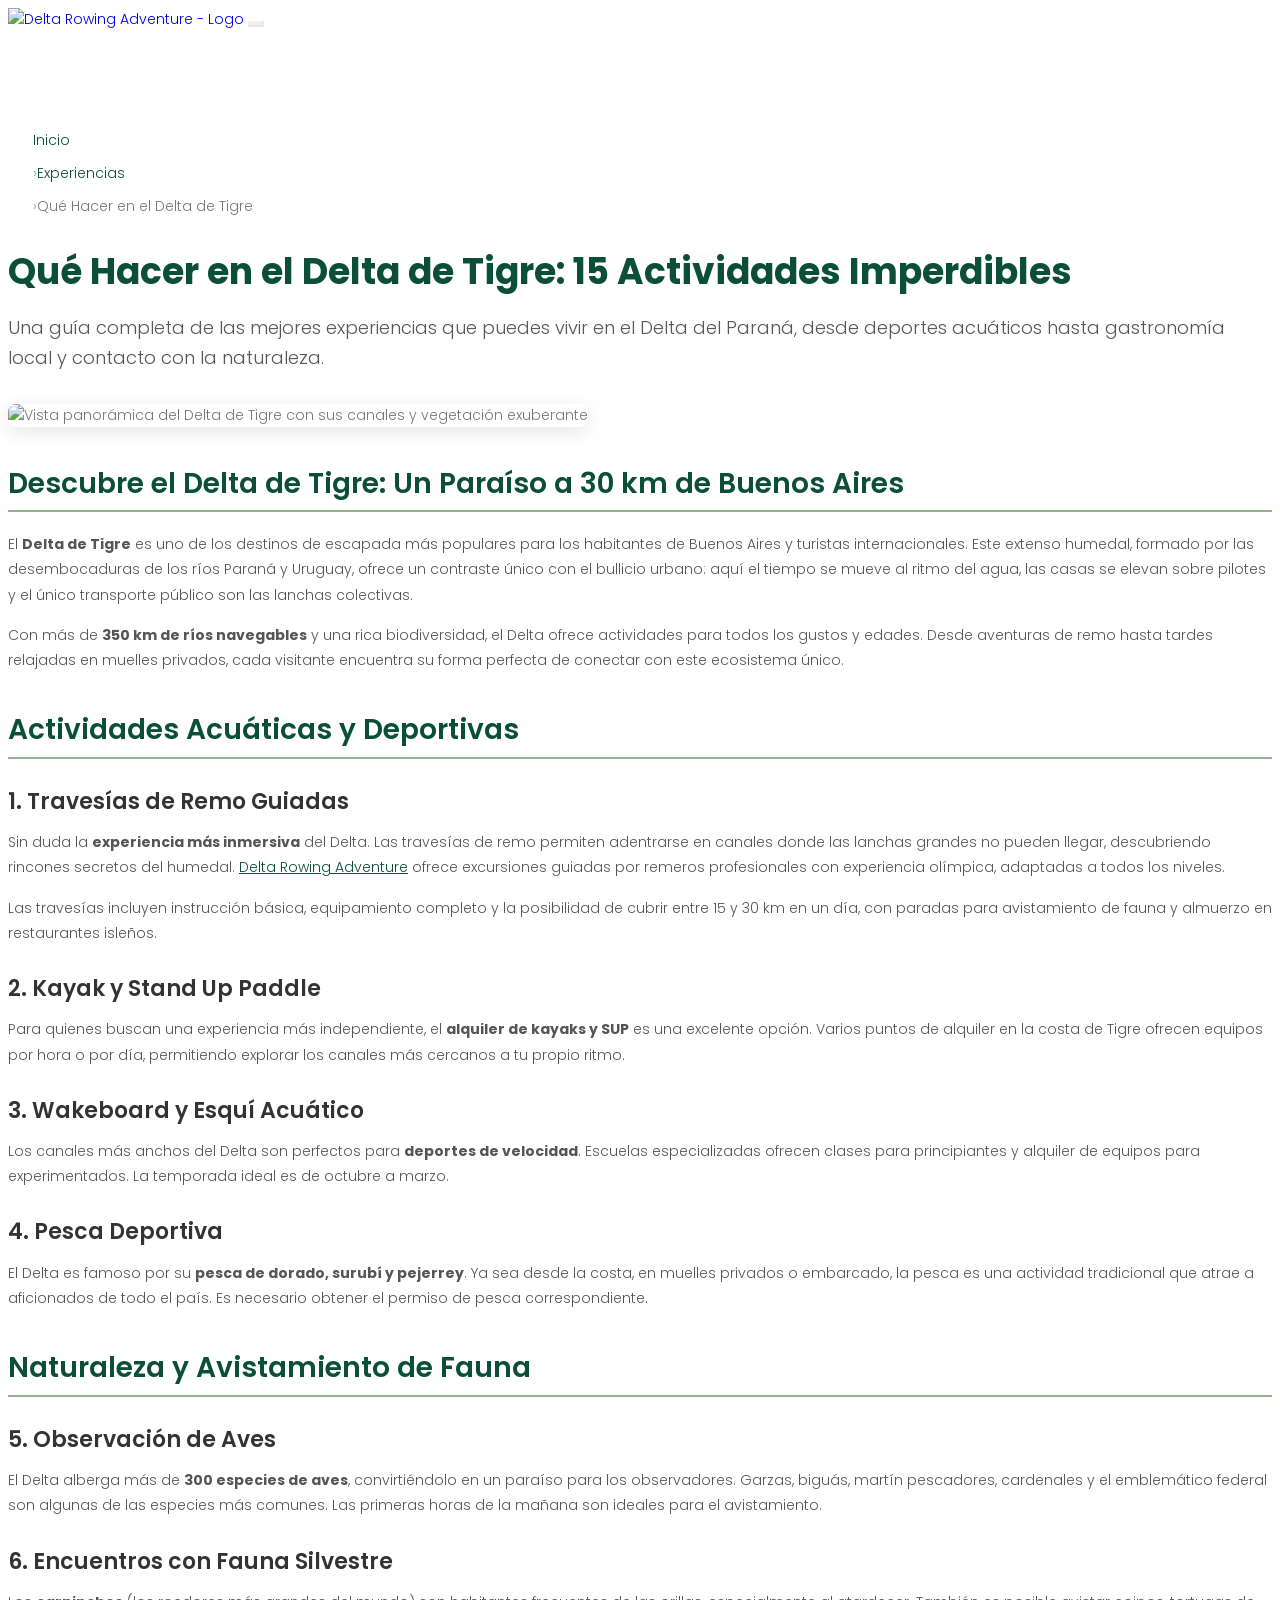
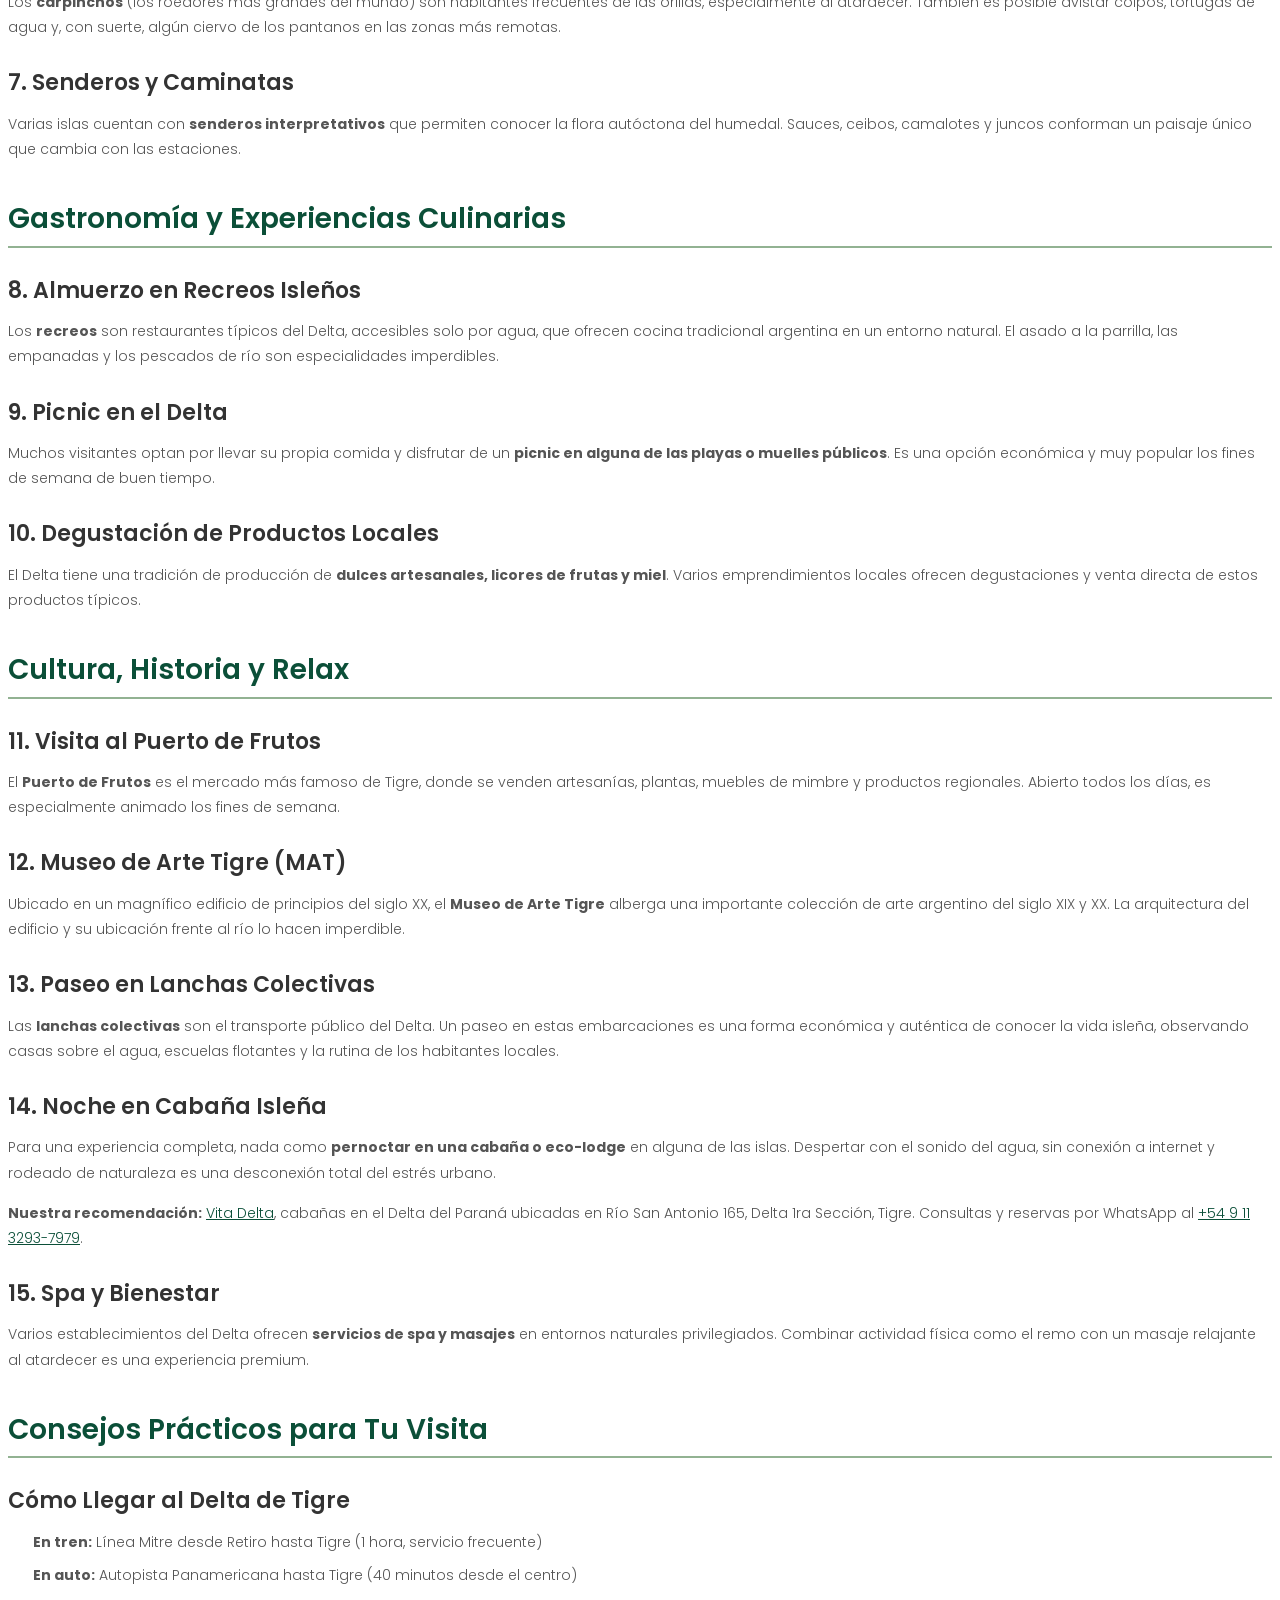
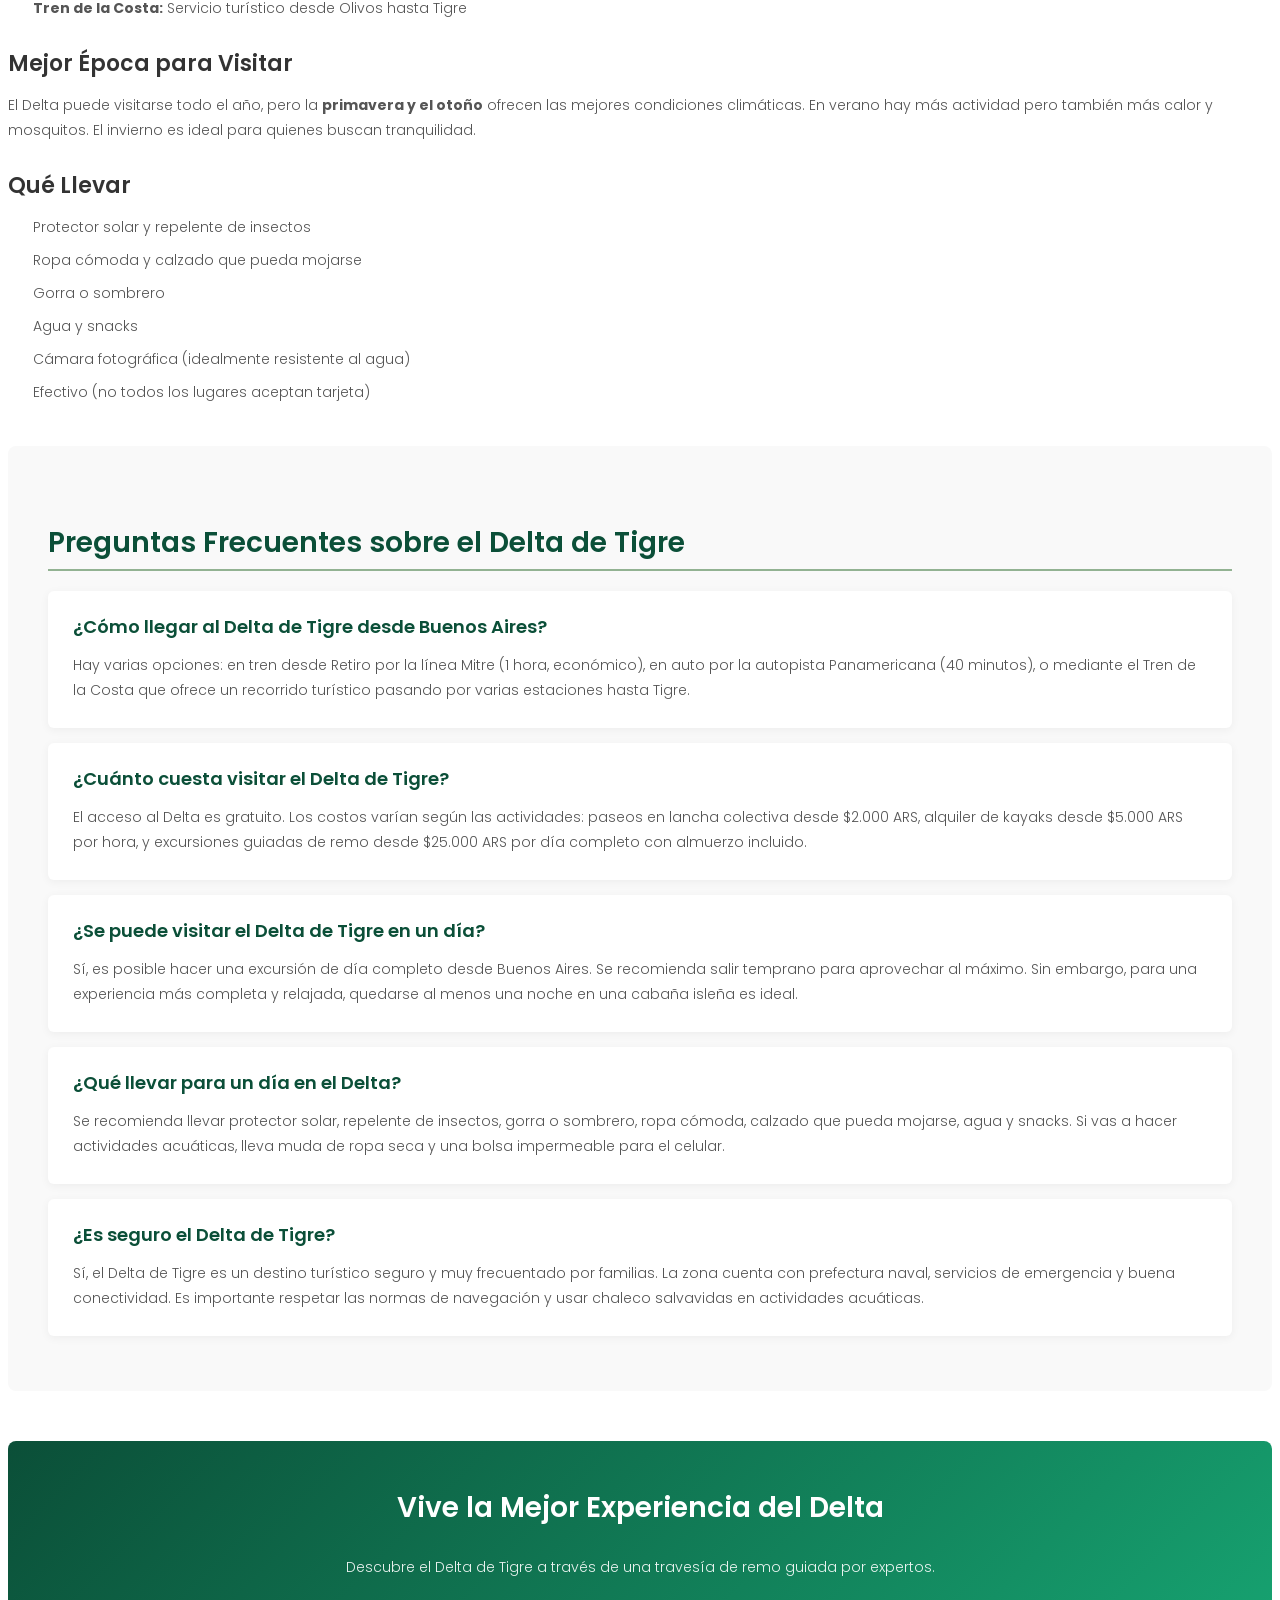
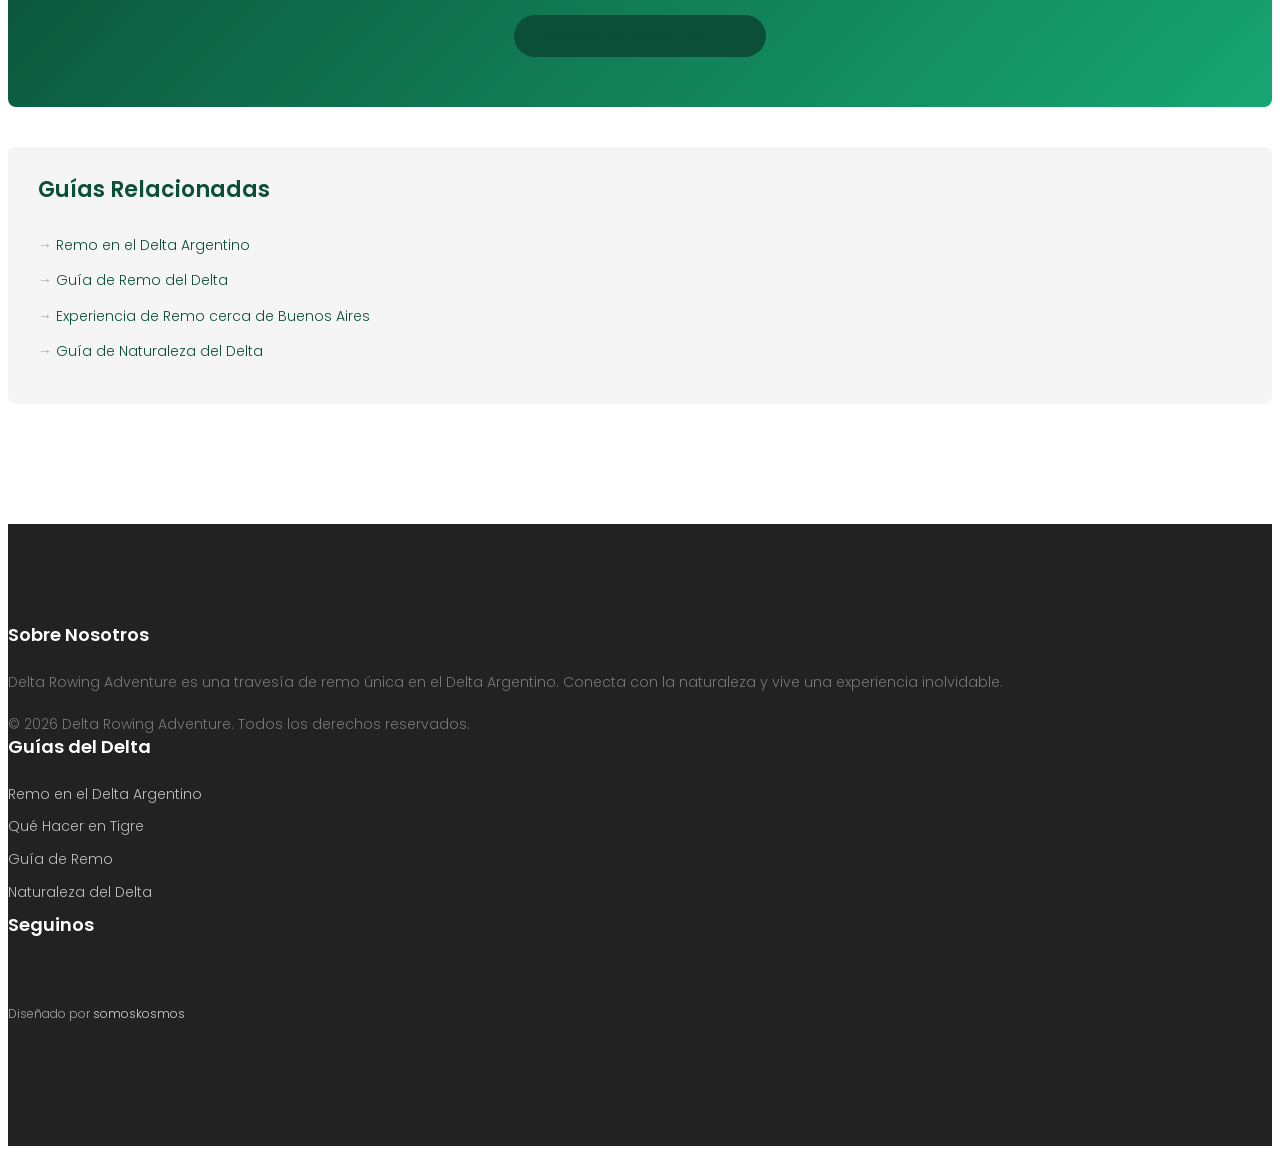
==== commit 8211b56c: "feat(lodging): recommend Vita Delta cabins on home and Tigre guide" ====
--- a/guides/things-to-do-in-tigre-delta.html
+++ b/guides/things-to-do-in-tigre-delta.html
@@ -228,6 +228,7 @@
                         
                         <h3>14. Noche en Cabaña Isleña</h3>
                         <p>Para una experiencia completa, nada como <strong>pernoctar en una cabaña o eco-lodge</strong> en alguna de las islas. Despertar con el sonido del agua, sin conexión a internet y rodeado de naturaleza es una desconexión total del estrés urbano.</p>
+                        <p><strong>Nuestra recomendación:</strong> <a href="https://vitadelta.com.ar" target="_blank" rel="noopener">Vita Delta</a>, cabañas en el Delta del Paraná ubicadas en Río San Antonio 165, Delta 1ra Sección, Tigre. Consultas y reservas por WhatsApp al <a href="https://wa.me/5491132937979" target="_blank" rel="noopener">+54 9 11 3293-7979</a>.</p>
                         
                         <h3>15. Spa y Bienestar</h3>
                         <p>Varios establecimientos del Delta ofrecen <strong>servicios de spa y masajes</strong> en entornos naturales privilegiados. Combinar actividad física como el remo con un masaje relajante al atardecer es una experiencia premium.</p>
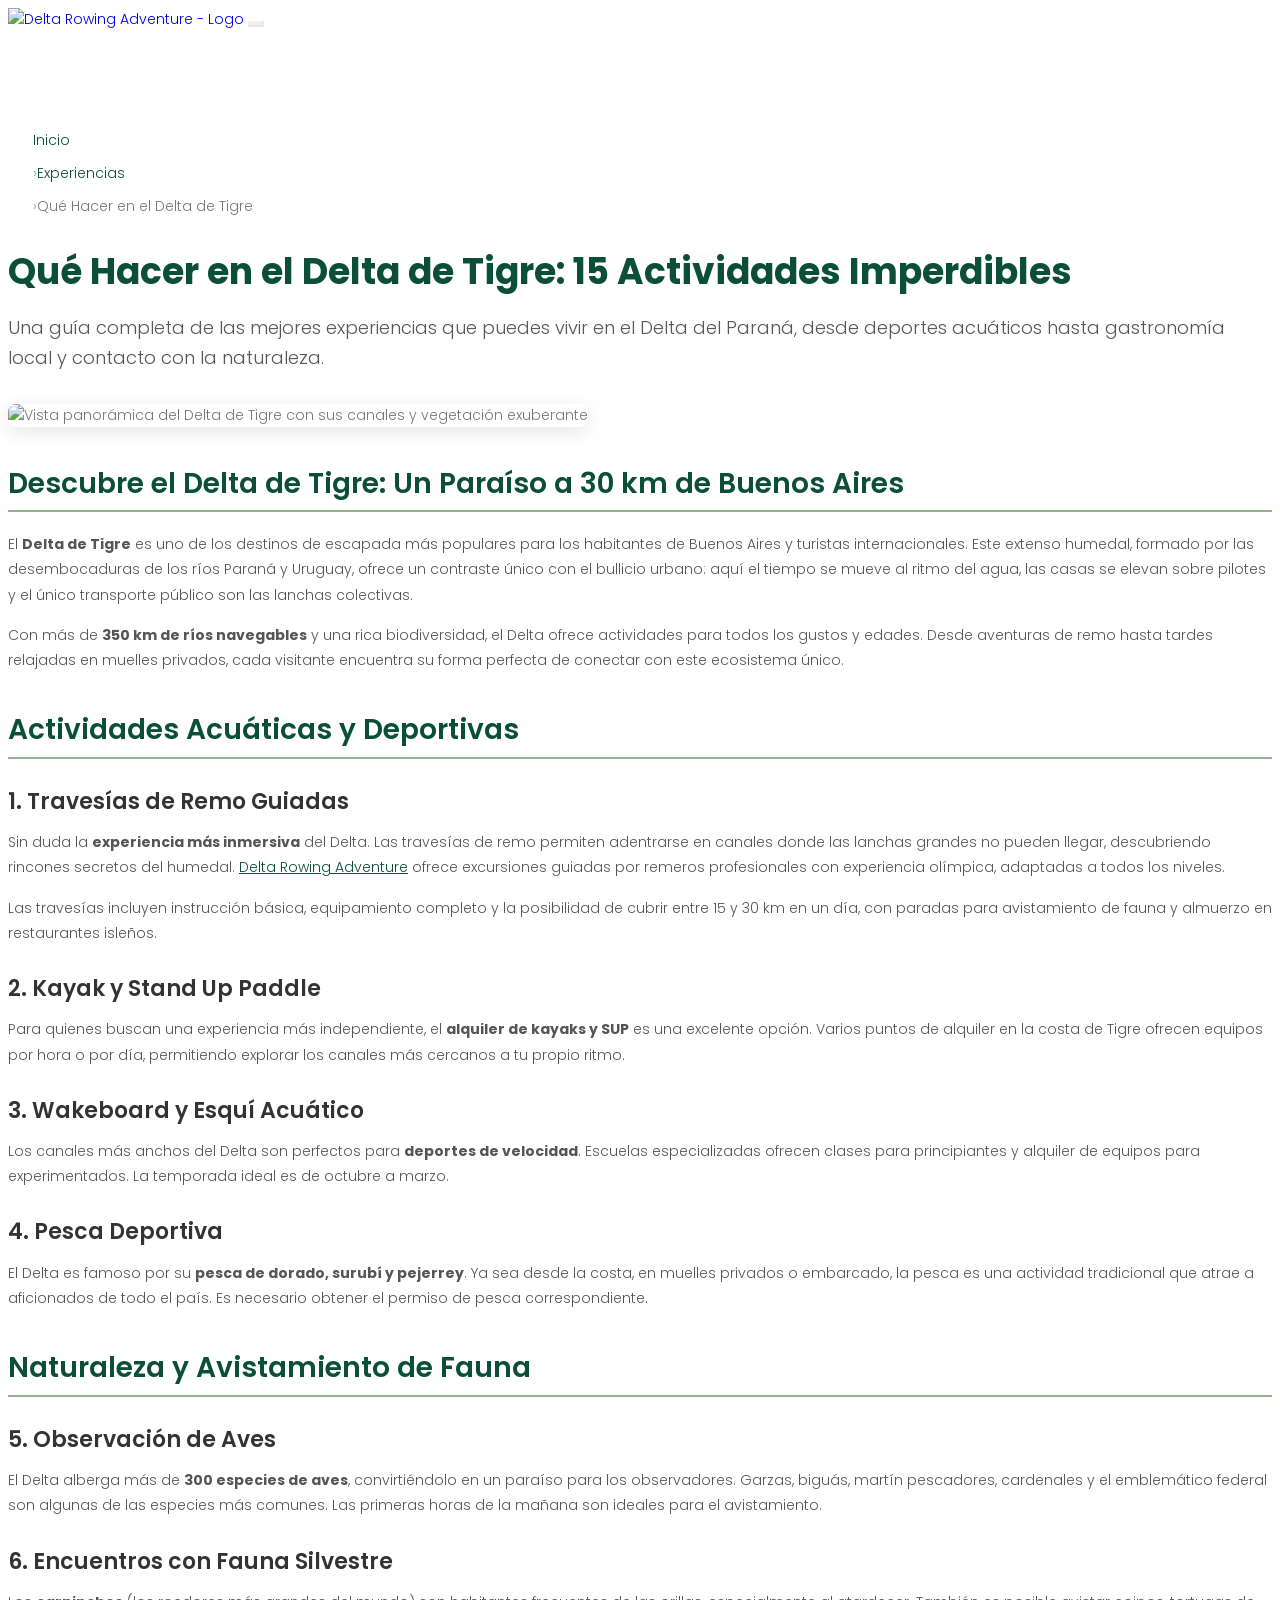
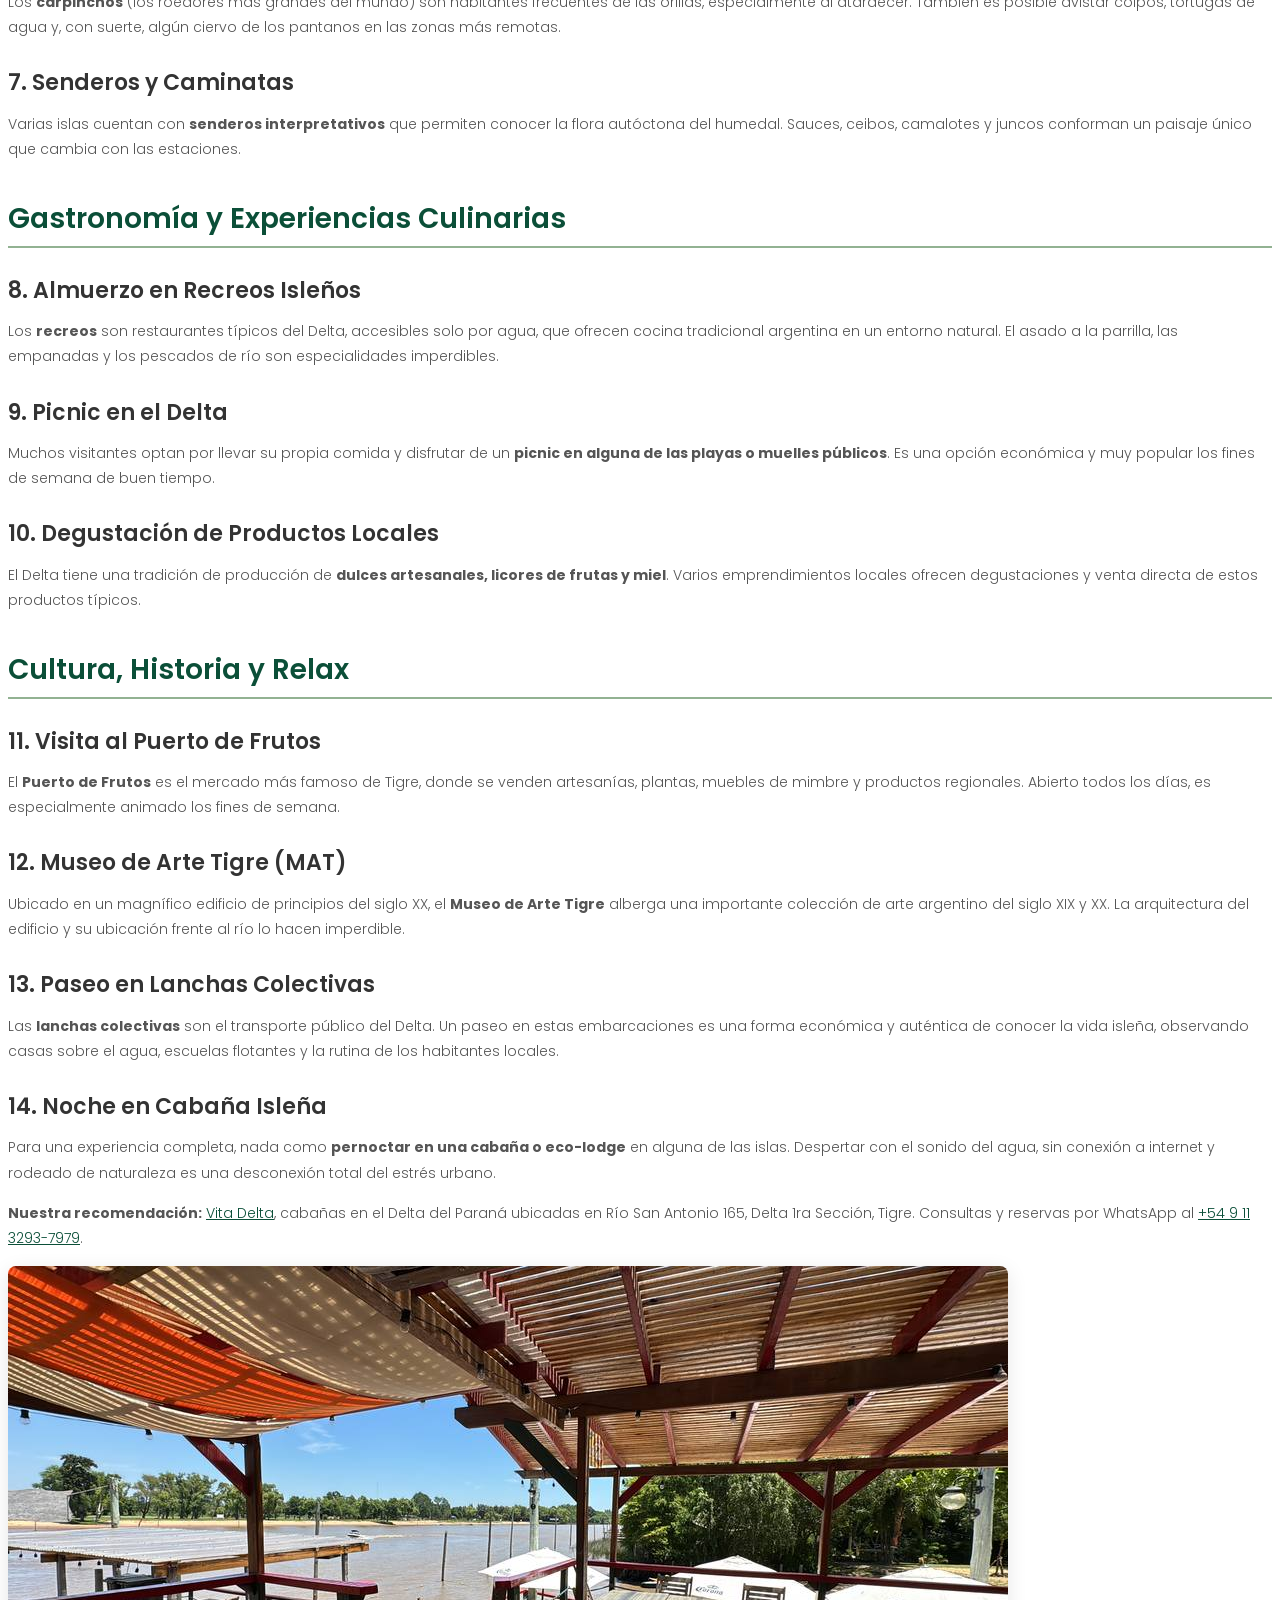
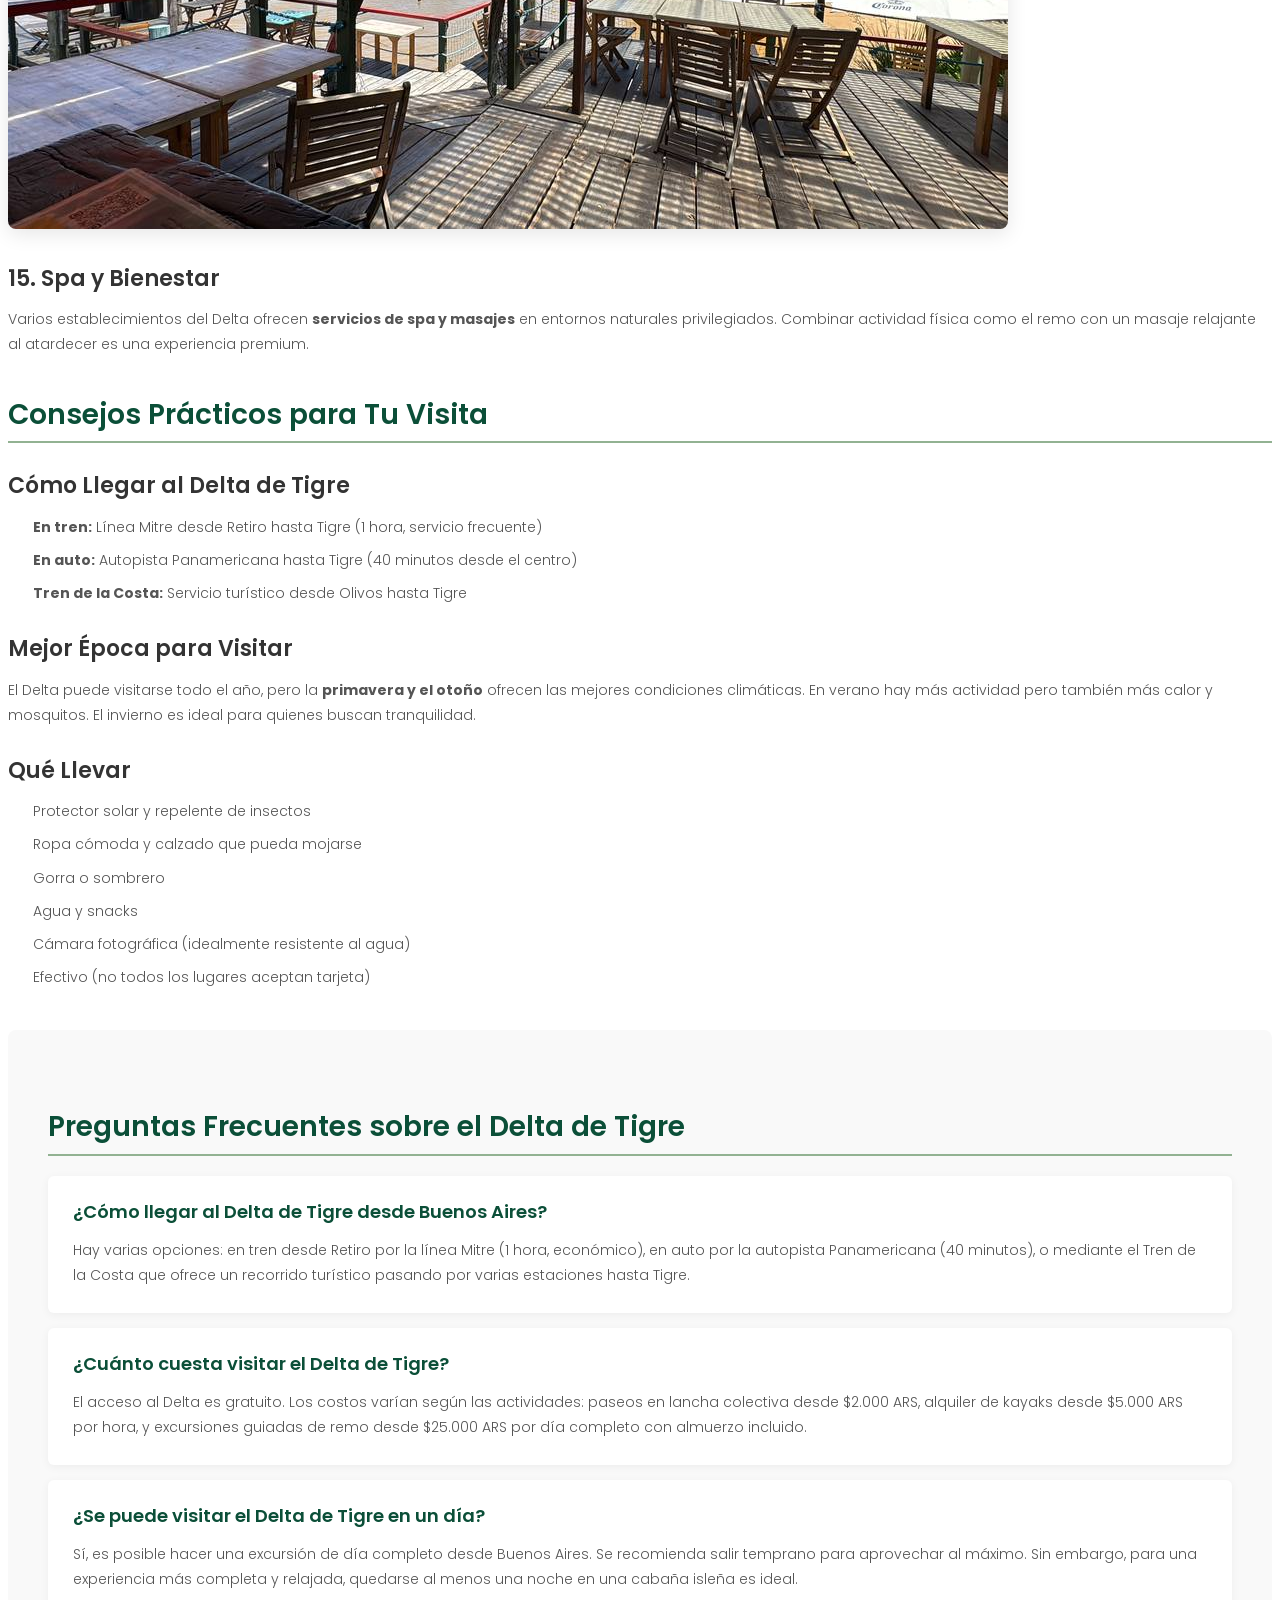
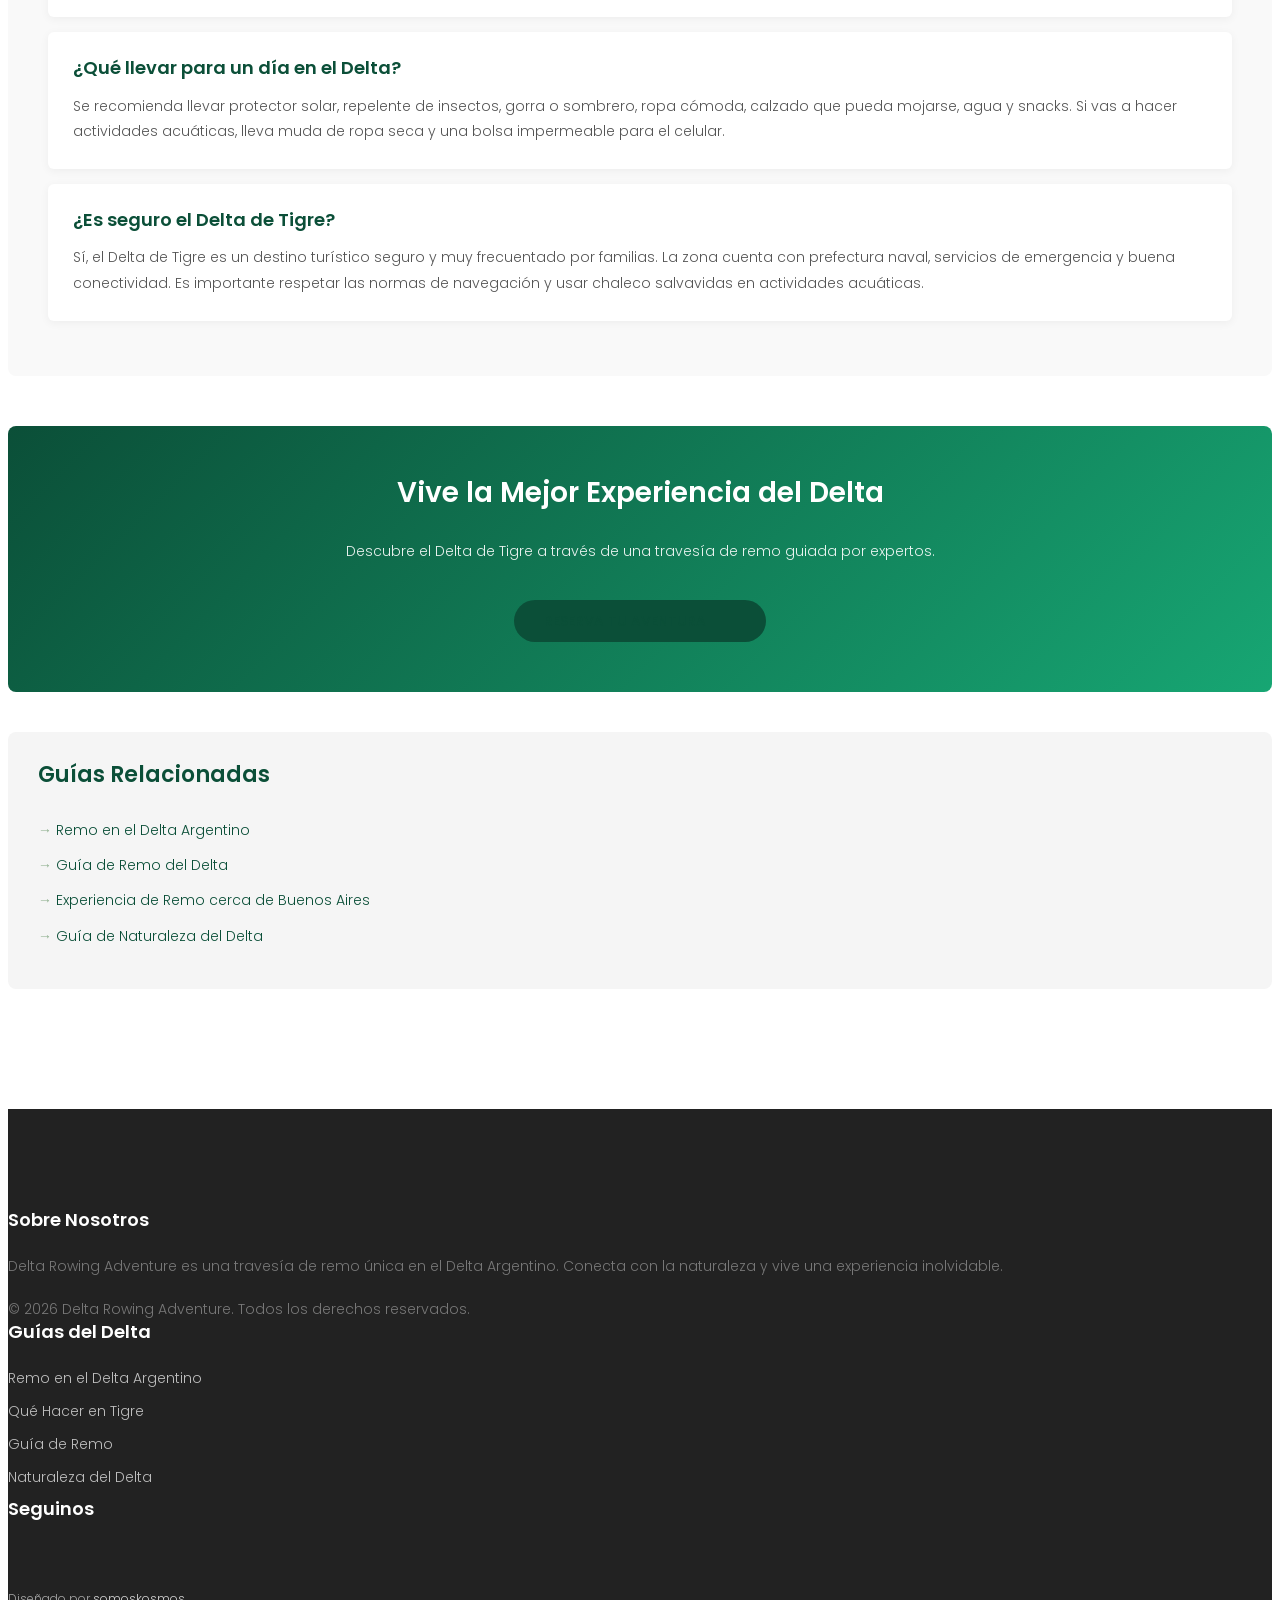
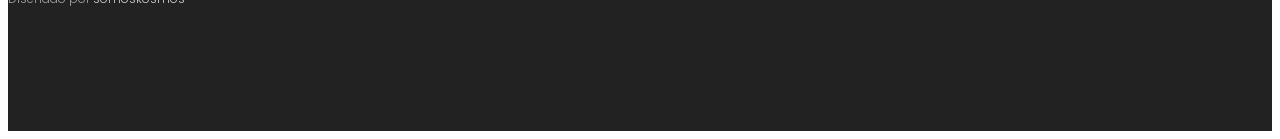
==== commit be537593: "feat(lodging): add Vita Delta photo to Tigre guide" ====
--- a/guides/things-to-do-in-tigre-delta.html
+++ b/guides/things-to-do-in-tigre-delta.html
@@ -229,6 +229,7 @@
                         <h3>14. Noche en Cabaña Isleña</h3>
                         <p>Para una experiencia completa, nada como <strong>pernoctar en una cabaña o eco-lodge</strong> en alguna de las islas. Despertar con el sonido del agua, sin conexión a internet y rodeado de naturaleza es una desconexión total del estrés urbano.</p>
                         <p><strong>Nuestra recomendación:</strong> <a href="https://vitadelta.com.ar" target="_blank" rel="noopener">Vita Delta</a>, cabañas en el Delta del Paraná ubicadas en Río San Antonio 165, Delta 1ra Sección, Tigre. Consultas y reservas por WhatsApp al <a href="https://wa.me/5491132937979" target="_blank" rel="noopener">+54 9 11 3293-7979</a>.</p>
+                        <a href="https://vitadelta.com.ar" target="_blank" rel="noopener"><img src="../img/vita-delta-cabanas-delta-tigre.jpg" alt="Deck sobre el río en Vita Delta, cabañas en el Delta del Paraná, Tigre" class="img-fluid my-4 rounded" loading="lazy" width="1000" height="563"></a>
                         
                         <h3>15. Spa y Bienestar</h3>
                         <p>Varios establecimientos del Delta ofrecen <strong>servicios de spa y masajes</strong> en entornos naturales privilegiados. Combinar actividad física como el remo con un masaje relajante al atardecer es una experiencia premium.</p>
